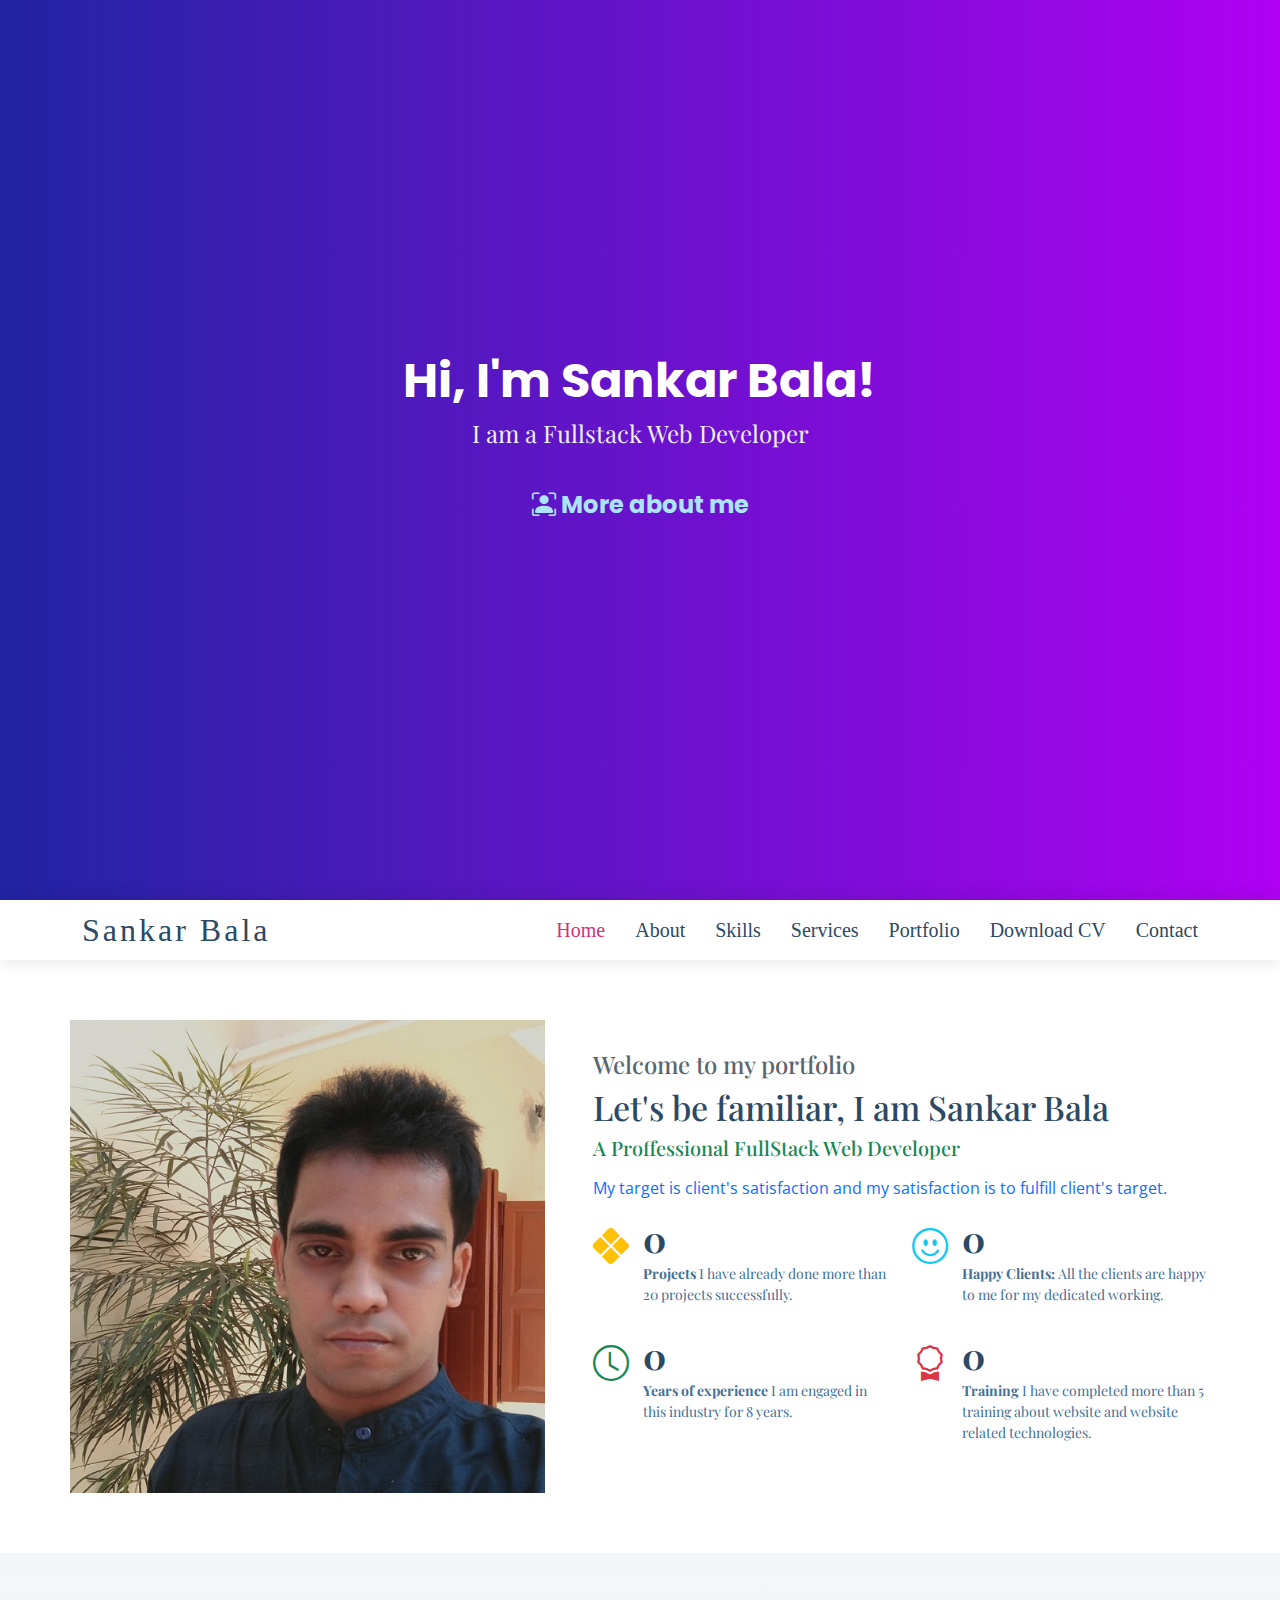
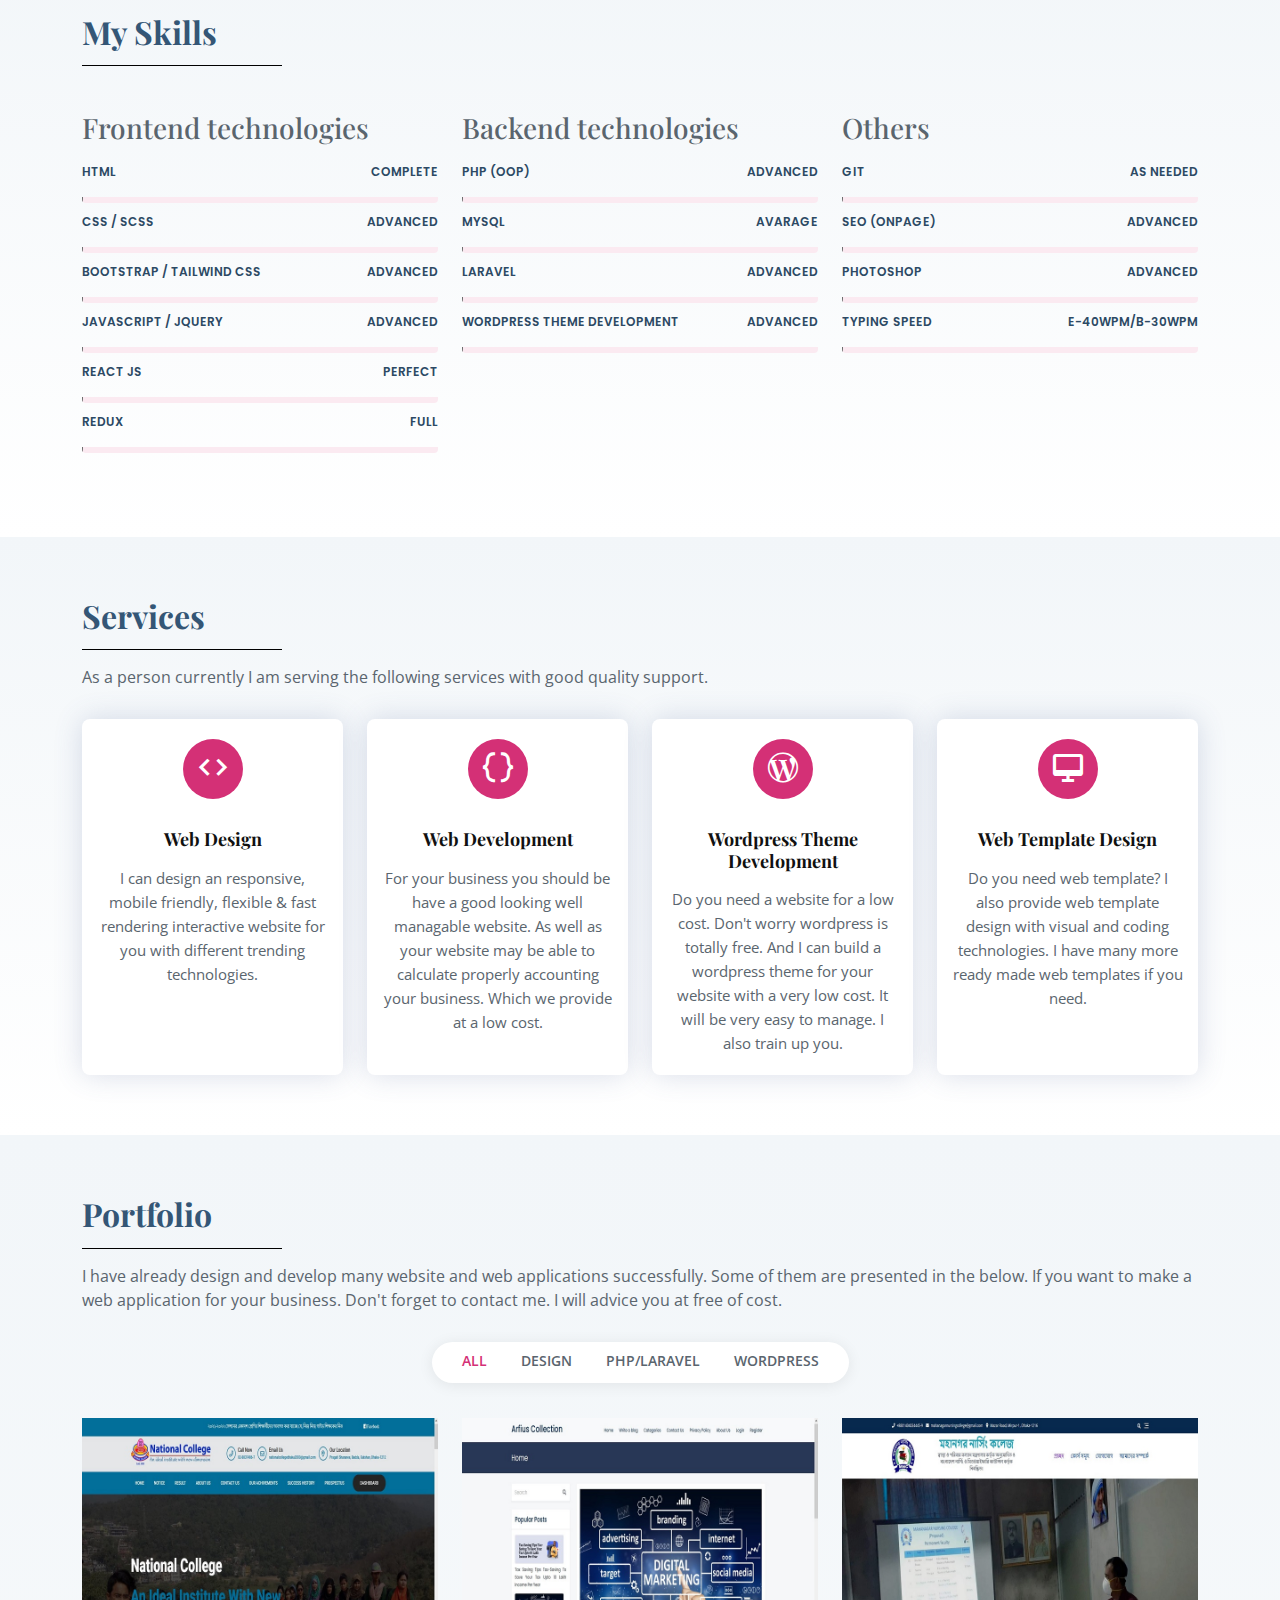
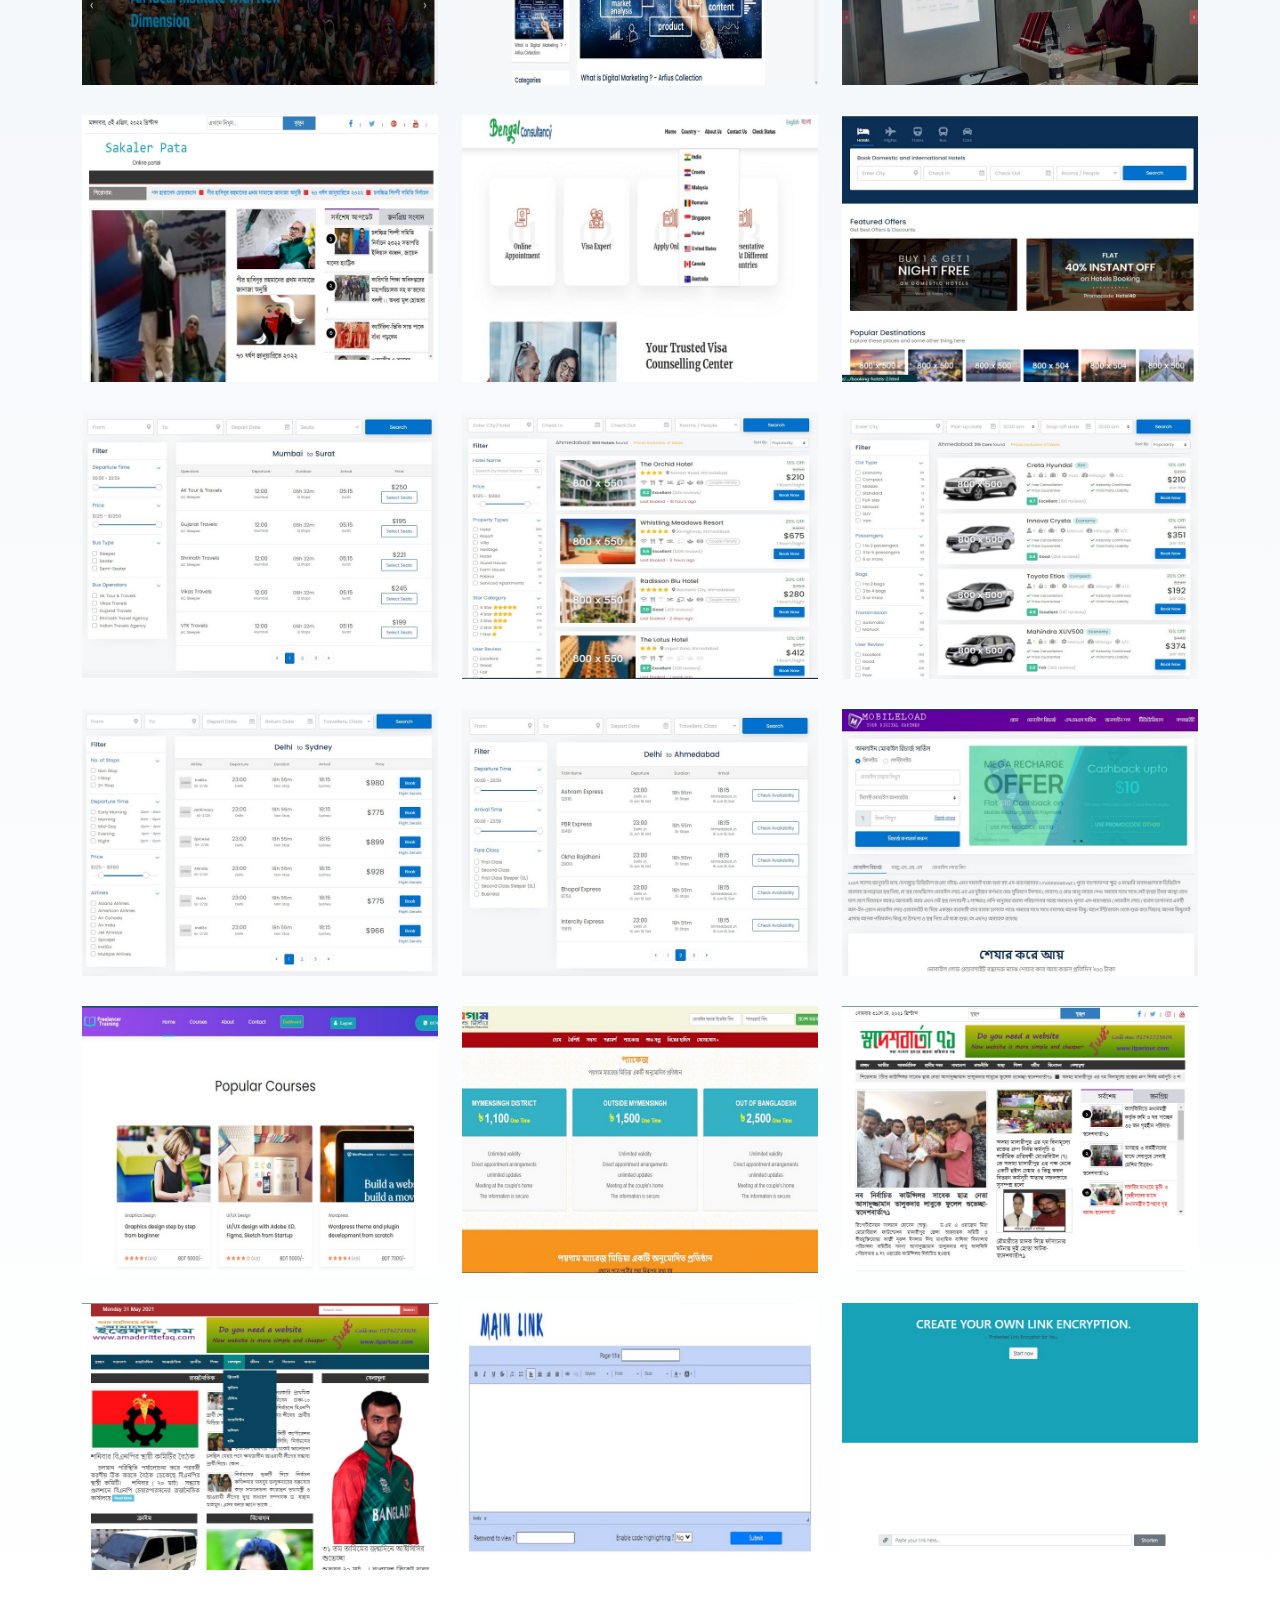
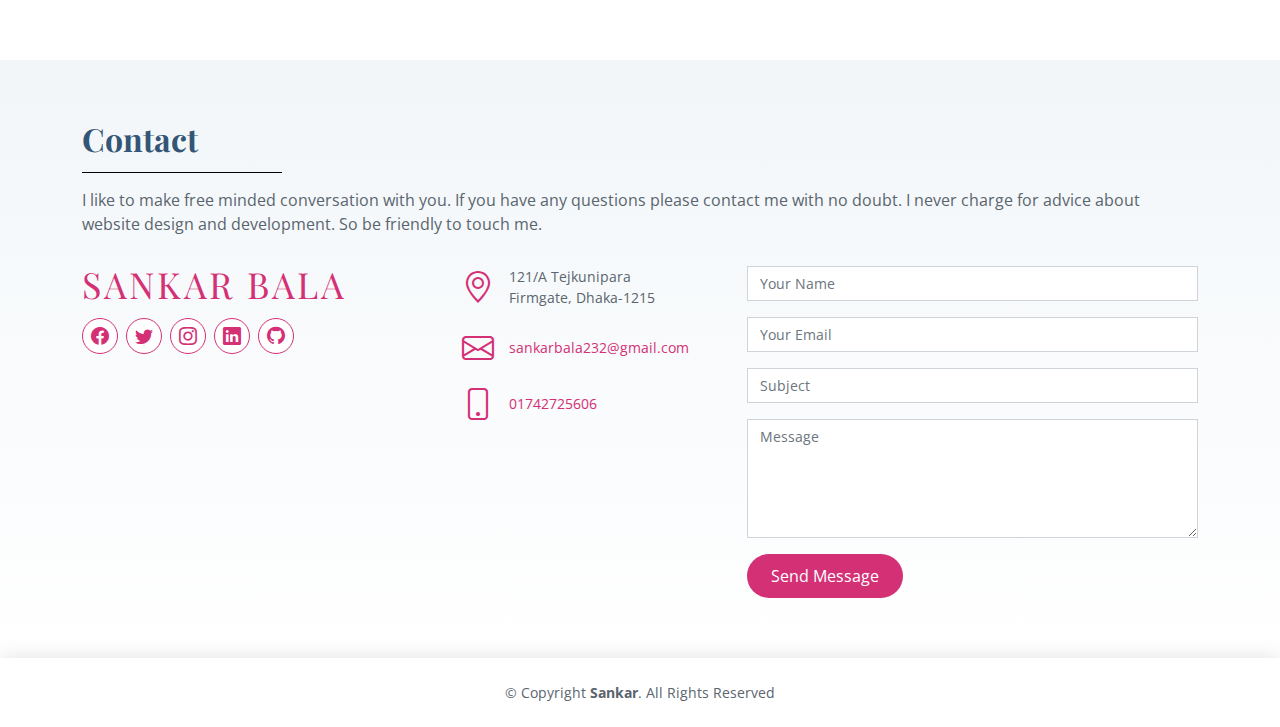
==== index.html @ de65842e "Update index.html" ====
<!DOCTYPE html>
<html lang="en">

<head>
  <meta charset="utf-8" />
  <meta content="width=device-width, initial-scale=1.0" name="viewport" />
  <!-- <base href="https://sankarbala.github.io/" /> -->

  <!-- Open Graph -->
<meta property="og:url"          content="https://sankarbala.github.io/" />
<meta property="og:type"         content="Website" />
<meta property="og:title"        content="Welcome to my portfolio" />
<meta property="og:description"  content="A full stack Freelancer Web and App Developer" />
<meta property="og:image"        content="/assets/img/me.jpg" />

  <title>Welcome to my portfolio</title>
  <meta name="description" content="Sankar Bala portfolio website">
  <meta name="keywords" content="web design, web development, website, website development,
    website design, web app, web app development, responsive, mobile app, 
    mobile app development, bootstrap, tailwind, tailwindcss, javascript, html, css, scss,
    sass, jquery, react, redux, redux thunk, php, mysql, laravel, api, api, development, 
    api intigrations, ecommerce, ecommerce development, wordpress, wordpress development, 
    wordpress theme development, cpanel, hosting, domain, git, github, gitlab, bitbucket," />

  <!-- Favicons -->
  <link href="assets/img/react.webp" rel="icon" />
  <link href="assets/img/react.webp" rel="apple-touch-icon" />

  <!-- Google Fonts -->
  <link
    href="https://fonts.googleapis.com/css?family=Open+Sans:300,300i,400,400i,600,600i,700,700i|Poppins:300,300i,400,400i,500,500i,600,600i,700,700i|Playfair+Display:400,400i,500,500i,600,600i,700,700i&subset=cyrillic"
    rel="stylesheet" />

  <!-- Vendor CSS Files -->
  <link href="/assets/vendor/bootstrap/css/bootstrap.min.css" rel="stylesheet" />
  <link href="/assets/vendor/bootstrap-icons/bootstrap-icons.css" rel="stylesheet" />
  <link href="/assets/vendor/boxicons/css/boxicons.min.css" rel="stylesheet" />
  <link href="/assets/vendor/glightbox/css/glightbox.min.css" rel="stylesheet" />
  <link href="/assets/vendor/swiper/swiper-bundle.min.css" rel="stylesheet" />

  <!-- Template Main CSS File -->
  <link href="/assets/css/style.css" rel="stylesheet" />

  <!-- Global site tag (gtag.js) - Google Analytics -->
  <script async src="https://www.googletagmanager.com/gtag/js?id=G-MDB1QW9ZZF"></script>
  <script>
    window.dataLayer = window.dataLayer || [];
    function gtag() { dataLayer.push(arguments); }
    gtag('js', new Date());

    gtag('config', 'G-MDB1QW9ZZF');
  </script>
  <script data-ad-client="ca-pub-2436019565644218" async
    src="https://pagead2.googlesyndication.com/pagead/js/adsbygoogle.js"></script>
</head>

<body>

  <!-- Load Facebook SDK for JavaScript -->
  <div id="fb-root"></div>
  <script>
    window.fbAsyncInit = function () {
      FB.init({
        xfbml: true,
        version: 'v10.0'
      });
    };

    (function (d, s, id) {
      var js, fjs = d.getElementsByTagName(s)[0];
      if (d.getElementById(id)) return;
      js = d.createElement(s); js.id = id;
      js.src = 'https://connect.facebook.net/en_US/sdk/xfbml.customerchat.js';
      fjs.parentNode.insertBefore(js, fjs);
    }(document, 'script', 'facebook-jssdk'));</script>

  <!-- Your Chat Plugin code -->
  <div class="fb-customerchat" attribution="setup_tool" page_id="116353183602171">
  </div>


  <!-- ======= Hero Section ======= -->
  <section id="hero" class="d-flex flex-column align-items-center justify-content-center">
    <h1>Hi, I'm Sankar Bala!</h1>
    <h2>I am a Fullstack Web Developer</h2>
    <a href="#about" class="btn-get-started scrollto">
      <i class="bi bi-person-bounding-box"></i> More about me
    </a>
  </section><!-- End Hero -->

  <!-- ======= Header ======= -->
  <header id="header" class="d-flex align-items-center">
    <div class="container d-flex align-items-center justify-content-between">

      <div class="logo">
        <h1><a href="/">Sankar Bala</a></h1>
        <!-- Uncomment below if you prefer to use an image logo -->
        <!-- <a href="index.html"><img src="assets/img/logo.png" alt="" class="img-fluid"></a>-->
      </div>

      <nav id="navbar" class="navbar">
        <ul>
          <li><a class="nav-link scrollto active" href="#hero">Home</a></li>
          <li><a class="nav-link scrollto" href="#about">About</a></li>
          <li><a class="nav-link scrollto" href="#skills">Skills</a></li>
          <li><a class="nav-link scrollto" href="#services">Services</a></li>
          <li><a class="nav-link scrollto" href="#portfolio">Portfolio</a></li>
          <li><a target="cv" class="nav-link" href="/sankar-bala.pdf" download="portfolio@sankar_bala">Download CV</a>
          </li>
          <li><a class="nav-link scrollto" href="#contact">Contact</a></li>
        </ul>
        <i class="bi bi-list mobile-nav-toggle"></i>
      </nav><!-- .navbar -->

    </div>
  </header><!-- End Header -->

  <main id="main">

    <!-- ======= About Section ======= -->
    <section id="about" class="about px-3">
      <div class="container">
        <div class="row no-gutters">
          <div class="image col-xl-5 d-flex align-items-stretch justify-content-center justify-content-lg-start"></div>
          <div class="col-xl-7 ps-0 ps-lg-5 pe-lg-1 d-flex align-items-stretch">
            <div class="content d-flex flex-column justify-content-center">
              <h4>Welcome to my portfolio</h4>
              <h3>Let's be familiar, I am Sankar Bala</h3>
              <h5 class="text-success">A Proffessional FullStack Web Developer</h5>
              <p class="my-2 text-primary">
                My target is client's satisfaction and my satisfaction is to fulfill client's target.
              </p>
              <div class="row">

                <div class="col-md-6 d-md-flex align-items-md-stretch">
                  <div class="count-box">
                    <i class="bi bi-x-diamond-fill text-warning"></i>
                    <span data-purecounter-start="0" data-purecounter-end="60" data-purecounter-duration="1"
                      class="purecounter"></span>
                    <p><strong>Projects</strong> I have already done more than 20 projects successfully.</p>
                  </div>
                </div>

                <div class="col-md-6 d-md-flex align-items-md-stretch">
                  <div class="count-box text-info">
                    <i class="bi bi-emoji-smile text-info"></i>
                    <span data-purecounter-start="0" data-purecounter-end="50" data-purecounter-duration="1"
                      class="purecounter"></span>
                    <p><strong>Happy Clients: </strong>
                      All the clients are happy to me for my dedicated working.
                    </p>
                  </div>
                </div>


                <div class="col-md-6 d-md-flex align-items-md-stretch">
                  <div class="count-box">
                    <i class="bi bi-clock text-success"></i>
                    <span data-purecounter-start="0" data-purecounter-end="8" data-purecounter-duration="1"
                      class="purecounter"></span>
                    <p><strong>Years of experience</strong>
                      I am engaged in this industry for 8 years.</p>
                  </div>
                </div>

                <div class="col-md-6 d-md-flex align-items-md-stretch">
                  <div class="count-box">
                    <i class="bi bi-award text-danger"></i>
                    <span data-purecounter-start="0" data-purecounter-end="5" data-purecounter-duration="1"
                      class="purecounter"></span>
                    <p><strong>Training</strong> I have completed more than 5 training about website and website related
                      technologies.</p>
                  </div>
                </div>
              </div>
            </div><!-- End .content-->
          </div>
        </div>

      </div>
    </section><!-- End About Section -->

    <!-- ======= Skills Section ======= -->
    <section id="skills" class="skills section-bg">
      <div class="container">

        <div class="section-title">
          <h2>My Skills</h2>
          <p></p>
        </div>

        <div class="row skills-content">

          <div class="col-lg-4 mb-4">
            <h3>Frontend technologies</h3>
            <div class="progress">
              <span class="skill">HTML <i class="val">Complete</i></span>
              <div class="progress-bar-wrap">
                <div class="progress-bar" role="progressbar" aria-valuenow="100" aria-valuemin="0" aria-valuemax="100">
                </div>
              </div>
            </div>

            <div class="progress">
              <span class="skill">CSS / SCSS<i class="val">Advanced</i></span>
              <div class="progress-bar-wrap">
                <div class="progress-bar " role="progressbar" aria-valuenow="80" aria-valuemin="0" aria-valuemax="100">
                </div>
              </div>
            </div>

            <!-- <div class="progress">
              <span class="skill">SCSS <i class="val">Advanced</i></span>
              <div class="progress-bar-wrap">
                <div class="progress-bar" role="progressbar" aria-valuenow="95" aria-valuemin="0" aria-valuemax="100">
                </div>
              </div>
            </div> -->

            <div class="progress">
              <span class="skill">Bootstrap / Tailwind CSS<i class="val">Advanced</i></span>
              <div class="progress-bar-wrap">
                <div class="progress-bar " role="progressbar" aria-valuenow="90" aria-valuemin="0" aria-valuemax="100">
                </div>
              </div>
            </div>

            <div class="progress">
              <span class="skill">JavaScript / JQuery<i class="val">Advanced</i></span>
              <div class="progress-bar-wrap">
                <div class="progress-bar" role="progressbar" aria-valuenow="90" aria-valuemin="0" aria-valuemax="100">
                </div>
              </div>
            </div>

            <div class="progress">
              <span class="skill">React JS <i class="val">Perfect</i></span>
              <div class="progress-bar-wrap">
                <div class="progress-bar" role="progressbar" aria-valuenow="90" aria-valuemin="0" aria-valuemax="100">
                </div>
              </div>
            </div>

            <div class="progress">
              <span class="skill">Redux <i class="val">Full</i></span>
              <div class="progress-bar-wrap">
                <div class="progress-bar" role="progressbar" aria-valuenow="100" aria-valuemin="0" aria-valuemax="100">
                </div>
              </div>
            </div>
          </div>

          <div class="col-lg-4 mb-4">

            <h3>Backend technologies</h3>

            <div class="progress">
              <span class="skill">PHP (OOP)<i class="val">Advanced</i></span>
              <div class="progress-bar-wrap">
                <div class="progress-bar" role="progressbar" aria-valuenow="80" aria-valuemin="0" aria-valuemax="100">
                </div>
              </div>
            </div>
            <div class="progress">
              <span class="skill">MySQL <i class="val">Avarage</i></span>
              <div class="progress-bar-wrap">
                <div class="progress-bar" role="progressbar" aria-valuenow="80" aria-valuemin="0" aria-valuemax="100">
                </div>
              </div>
            </div>
            <div class="progress">
              <span class="skill">Laravel <i class="val">Advanced</i></span>
              <div class="progress-bar-wrap">
                <div class="progress-bar" role="progressbar" aria-valuenow="90" aria-valuemin="0" aria-valuemax="100">
                </div>
              </div>
            </div>

            <div class="progress">
              <span class="skill">WordPress Theme Development <i class="val">Advanced</i></span>
              <div class="progress-bar-wrap">
                <div class="progress-bar" role="progressbar" aria-valuenow="90" aria-valuemin="0" aria-valuemax="100">
                </div>
              </div>
            </div>


          </div>

          <div class="col-lg-4 mb-4">
            <h3>Others</h3>

            <div class="progress">
              <span class="skill">Git<i class="val">As needed</i></span>
              <div class="progress-bar-wrap">
                <div class="progress-bar" role="progressbar" aria-valuenow="80" aria-valuemin="0" aria-valuemax="100">
                </div>
              </div>
            </div>

            <div class="progress">
              <span class="skill">SEO (Onpage) <i class="val">Advanced</i></span>
              <div class="progress-bar-wrap">
                <div class="progress-bar" role="progressbar" aria-valuenow="80" aria-valuemin="0" aria-valuemax="100">
                </div>
              </div>
            </div>


            <!-- <div class="progress">
              <span class="skill">Digital Marketing <i class="val">Avarage</i></span>
              <div class="progress-bar-wrap">
                <div class="progress-bar" role="progressbar" aria-valuenow="65" aria-valuemin="0" aria-valuemax="100">
                </div>
              </div>
            </div> -->


            <div class="progress">
              <span class="skill">Photoshop <i class="val">Advanced</i></span>
              <div class="progress-bar-wrap">
                <div class="progress-bar" role="progressbar" aria-valuenow="80" aria-valuemin="0" aria-valuemax="100">
                </div>
              </div>
            </div>

            <!-- <div class="progress">
              <span class="skill">Adobe XD <i class="val">Avarage</i></span>
              <div class="progress-bar-wrap">
                <div class="progress-bar" role="progressbar" aria-valuenow="70" aria-valuemin="0" aria-valuemax="100">
                </div>
              </div>
            </div> -->

            <!-- <div class="progress">
              <span class="skill">MS Office <i class="val">Avarage</i></span>
              <div class="progress-bar-wrap">
                <div class="progress-bar" role="progressbar" aria-valuenow="70" aria-valuemin="0" aria-valuemax="100">
                </div>
              </div>
            </div> -->

            <div class="progress">
              <span class="skill">Typing Speed <i class="val">E-40WPM/B-30WPM</i></span>
              <div class="progress-bar-wrap">
                <div class="progress-bar" role="progressbar" aria-valuenow="50" aria-valuemin="0" aria-valuemax="100">
                </div>
              </div>
            </div>

          </div>

        </div>

      </div>
    </section>
    <!-- End Skills Section -->

    <!-- ======= Resume Section ======= -->
    <!-- <section id="resume" class="resume section-bg">
      <div class="container">

        <div class="section-title">
          <h2>Resume</h2>
          <h3 class="text-dark">
            I am currently looking for a full time position in an environment that offers a greater challenge, increased
            benefits for my family and the opportunity to help the company advance efficiently and productively
            hard work toward the achievements, result oriented as well as problem shooter than a problem watcher,
            finally dedicated to the team.
        
          </h3>
        </div>

        <div class="row">
          <div class="col-lg-6">
            <h3 class="resume-title">Sumary</h3>
            <div class="resume-item pb-0">
              <h4>Alice Barkley</h4>
              <p><em>Innovative and deadline-driven Graphic Designer with 3+ years of experience designing and
                  developing user-centered digital/print marketing material from initial concept to final, polished
                  deliverable.</em></p>
              <p>
              <ul>
                <li>Portland par 127,Orlando, FL</li>
                <li>(123) 456-7891</li>
                <li>alice.barkley@example.com</li>
              </ul>
              </p>
            </div>

            <h3 class="resume-title">Education</h3>
            <div class="resume-item">
              <h4>Master of Fine Arts &amp; Graphic Design</h4>
              <h5>2015 - 2016</h5>
              <p><em>Rochester Institute of Technology, Rochester, NY</em></p>
              <p>Qui deserunt veniam. Et sed aliquam labore tempore sed quisquam iusto autem sit. Ea vero voluptatum qui
                ut dignissimos deleniti nerada porti sand markend</p>
            </div>
            <div class="resume-item">
              <h4>Bachelor of Fine Arts &amp; Graphic Design</h4>
              <h5>2010 - 2014</h5>
              <p><em>Rochester Institute of Technology, Rochester, NY</em></p>
              <p>Quia nobis sequi est occaecati aut. Repudiandae et iusto quae reiciendis et quis Eius vel ratione eius
                unde vitae rerum voluptates asperiores voluptatem Earum molestiae consequatur neque etlon sader mart
                dila</p>
            </div>
          </div>
          <div class="col-lg-6">
            <h3 class="resume-title">Professional Experience</h3>
            <div class="resume-item">
              <h4>Senior graphic design specialist</h4>
              <h5>2019 - Present</h5>
              <p><em>Experion, New York, NY </em></p>
              <p>
              <ul>
                <li>Lead in the design, development, and implementation of the graphic, layout, and production
                  communication materials</li>
                <li>Delegate tasks to the 7 members of the design team and provide counsel on all aspects of the
                  project. </li>
                <li>Supervise the assessment of all graphic materials in order to ensure quality and accuracy of the
                  design</li>
                <li>Oversee the efficient use of production project budgets ranging from $2,000 - $25,000</li>
              </ul>
              </p>
            </div>
            <div class="resume-item">
              <h4>Graphic design specialist</h4>
              <h5>2017 - 2018</h5>
              <p><em>Stepping Stone Advertising, New York, NY</em></p>
              <p>
              <ul>
                <li>Developed numerous marketing programs (logos, brochures,infographics, presentations, and
                  advertisements).</li>
                <li>Managed up to 5 projects or tasks at a given time while under pressure</li>
                <li>Recommended and consulted with clients on the most appropriate graphic design</li>
                <li>Created 4+ design presentations and proposals a month for clients and account managers</li>
              </ul>
              </p>
            </div>
          </div>
        </div>

      </div>
    </section> -->
    <!-- End Resume Section -->

    <!-- ======= Services Section ======= -->
    <section id="services" class="services section-bg">
      <div class="container">

        <div class="section-title">
          <h2>Services</h2>
          <p>As a person currently I am serving the following services with good quality support. </p>
        </div>

        <div class="row">
          <div class="col-md-6 col-lg-3 d-flex align-items-stretch mb-5 mb-lg-0">
            <div class="icon-box">
              <div class="icon"><i class="bx bx-code"></i></div>
              <h4 class="title"><a href="">Web Design</a></h4>
              <p class="description">
                I can design an responsive, mobile friendly, flexible & fast rendering interactive website for you with
                different trending technologies.
              </p>
            </div>
          </div>

          <div class="col-md-6 col-lg-3 d-flex align-items-stretch mb-5 mb-lg-0">
            <div class="icon-box">
              <div class="icon"><i class="bx bx-code-curly"></i></div>
              <h4 class="title"><a href="">Web Development</a></h4>
              <p class="description">
                For your business you should be have a good looking well managable website. As well as your website may
                be
                able to calculate properly accounting your business. Which we provide at a low cost.
              </p>
            </div>
          </div>

          <div class="col-md-6 col-lg-3 d-flex align-items-stretch mb-5 mb-lg-0">
            <div class="icon-box">
              <div class="icon"><i class="bx bxl-wordpress"></i></div>
              <h4 class="title"><a href="">Wordpress Theme Development</a></h4>
              <p class="description">
                Do you need a website for a low cost. Don't worry wordpress is totally free.
                And I can build a wordpress theme for your website with a very low cost.
                It will be very easy to manage. I also train up you.
              </p>
            </div>
          </div>

          <div class="col-md-6 col-lg-3 d-flex align-items-stretch mb-5 mb-lg-0">
            <div class="icon-box">
              <div class="icon"><i class="bx bx-desktop"></i></div>
              <h4 class="title"><a href="">Web Template Design</a></h4>
              <p class="description">
                Do you need web template? I also provide web template design with visual and coding technologies.
                I have many more ready made web templates if you need.
              </p>
            </div>
          </div>

        </div>

      </div>
    </section><!-- End Services Section -->

    <!-- ======= Portfolio Section ======= -->
    <section id="portfolio" class="portfolio section-bg">
      <div class="container">

        <div class="section-title">
          <h2>Portfolio</h2>
          <p>
            I have already design and develop many website and web applications successfully. Some of them are presented
            in the below.
            If you want to make a web application for your business. Don't forget to contact me. I will advice you at
            free of cost.
          </p>
        </div>

        <div class="row">
          <div class="col-lg-12 d-flex justify-content-center">
            <ul id="portfolio-flters">
              <li data-filter="*" class="filter-active">All</li>
              <li data-filter=".filter-design">Design</li>
              <li data-filter=".filter-development">PHP/Laravel</li>
              <li data-filter=".filter-wordpress">Wordpress</li>
            </ul>
          </div>
        </div>

        <div class="row portfolio-container">

          <div class="col-lg-4 col-md-6 portfolio-item filter-development">
            <div class="portfolio-wrap">
              <img src="assets/img/portfolio/nc.jpg" class="img-fluid" alt="">
              <div class="portfolio-info">
                <h4>National College</h4>
                <p>Educational Institute</p>
              </div>
              <div class="portfolio-links">
                <a href="assets/img/portfolio/nc.jpg" data-gallery="portfolioGallery" class="portfolio-lightbox"
                  title="nationalcollege"><i class="bx bx-plus"></i></a>
                <a target="_blank" href="https://nationalcollege.edu.bd/" title="More Details"><i
                    class="bx bx-link"></i></a>
              </div>
            </div>
          </div>

          <div class="col-lg-4 col-md-6 portfolio-item filter-development">
            <div class="portfolio-wrap">
              <img src="assets/img/portfolio/arc.jpg" class="img-fluid" alt="">
              <div class="portfolio-info">
                <h4>Arfius Collection</h4>
                <p>Bloging Website</p>
              </div>
              <div class="portfolio-links">
                <a href="assets/img/portfolio/arc.jpg" data-gallery="portfolioGallery" class="portfolio-lightbox"
                  title="arfiuscollection"><i class="bx bx-plus"></i></a>
                <a target="_blank" href="https://www.arfiuscollection.com/" title="More Details"><i
                    class="bx bx-link"></i></a>
              </div>
            </div>
          </div>

          <div class="col-lg-4 col-md-6 portfolio-item filter-wordpress">
            <div class="portfolio-wrap">
              <img src="assets/img/portfolio/mnc.jpg" class="img-fluid" alt="">
              <div class="portfolio-info">
                <h4>Mahanagar Nursing College</h4>
                <p>Educational and Deplometic Institute</p>
              </div>
              <div class="portfolio-links">
                <a href="assets/img/portfolio/mnc.jpg" data-gallery="portfolioGallery" class="portfolio-lightbox"
                  title="mncedu"><i class="bx bx-plus"></i></a>
                <a target="_blank" href="https://www.mncedu.com/" title="More Details"><i class="bx bx-link"></i></a>
              </div>
            </div>
          </div>

          <div class="col-lg-4 col-md-6 portfolio-item filter-wordpress">
            <div class="portfolio-wrap">
              <img src="assets/img/portfolio/sakalerpata.jpg" class="img-fluid" alt="">
              <div class="portfolio-info">
                <h4>Sakaler Pata</h4>
                <p>Newspaper Website</p>
              </div>
              <div class="portfolio-links">
                <a href="assets/img/portfolio/sakalerpata.jpg" data-gallery="portfolioGallery"
                  class="portfolio-lightbox" title="sakalerpata"><i class="bx bx-plus"></i></a>
                <a target="_blank" href="https://www.sakalerpata.com/" title="More Details"><i
                    class="bx bx-link"></i></a>
              </div>
            </div>
          </div>

          <div class="col-lg-4 col-md-6 portfolio-item filter-development">
            <div class="portfolio-wrap">
              <img src="assets/img/portfolio/bengalcons.jpg" class="img-fluid" alt="">
              <div class="portfolio-info">
                <h4>Bengal Consultancy</h4>
                <p>Tour and travel consultant</p>
              </div>
              <div class="portfolio-links">
                <a href="assets/img/portfolio/bengalcons.jpg" data-gallery="portfolioGallery" class="portfolio-lightbox"
                  title="bengalconsultancy"><i class="bx bx-plus"></i></a>
                <a target="_blank" href="https://www.bengalconsultancy.com/" title="More Details"><i
                    class="bx bx-link"></i></a>
              </div>
            </div>
          </div>

          <div class="col-lg-4 col-md-6 portfolio-item filter-design">
            <div class="portfolio-wrap">
              <img src="assets/img/portfolio/booking.jpg" class="img-fluid" alt="">
              <div class="portfolio-info">
                <h4>Booking</h4>
                <p>Ticket service provider</p>
              </div>
              <div class="portfolio-links">
                <a href="assets/img/portfolio/booking.jpg" data-gallery="portfolioGallery" class="portfolio-lightbox"
                  title="Booking"><i class="bx bx-plus"></i></a>
                <a href="#" title="More Details"><i class="bx bx-link"></i></a>
              </div>
            </div>
          </div>

          <div class="col-lg-4 col-md-6 portfolio-item filter-design">
            <div class="portfolio-wrap">
              <img src="assets/img/portfolio/bus_booking.jpg" class="img-fluid" alt="">
              <div class="portfolio-info">
                <h4>Booking</h4>
                <p>Bus Booking</p>
              </div>
              <div class="portfolio-links">
                <a href="assets/img/portfolio/bus_booking.jpg" data-gallery="portfolioGallery"
                  class="portfolio-lightbox" title="Bus booking"><i class="bx bx-plus"></i></a>
                <a href="#" title="More Details"><i class="bx bx-link"></i></a>
              </div>
            </div>
          </div>
          <div class="col-lg-4 col-md-6 portfolio-item filter-design">
            <div class="portfolio-wrap">
              <img src="assets/img/portfolio/hotel_booking.jpg" class="img-fluid" alt="">
              <div class="portfolio-info">
                <h4>Booking</h4>
                <p>Hotel Booking</p>
              </div>
              <div class="portfolio-links">
                <a href="assets/img/portfolio/hotel_booking.jpg" data-gallery="portfolioGallery"
                  class="portfolio-lightbox" title="Hotel booking"><i class="bx bx-plus"></i></a>
                <a href="#" title="More Details"><i class="bx bx-link"></i></a>
              </div>
            </div>
          </div>

          <div class="col-lg-4 col-md-6 portfolio-item filter-design">
            <div class="portfolio-wrap">
              <img src="assets/img/portfolio/car_booking.jpg" class="img-fluid" alt="">
              <div class="portfolio-info">
                <h4>Booking</h4>
                <p>Car Booking</p>
              </div>
              <div class="portfolio-links">
                <a href="assets/img/portfolio/car_booking.jpg" data-gallery="portfolioGallery"
                  class="portfolio-lightbox" title="Car booking"><i class="bx bx-plus"></i></a>
                <a href="#" title="More Details"><i class="bx bx-link"></i></a>
              </div>
            </div>
          </div>

          <div class="col-lg-4 col-md-6 portfolio-item filter-design">
            <div class="portfolio-wrap">
              <img src="assets/img/portfolio/flight_booking.jpg" class="img-fluid" alt="">
              <div class="portfolio-info">
                <h4>Booking</h4>
                <p>Flight Booking</p>
              </div>
              <div class="portfolio-links">
                <a href="assets/img/portfolio/flight_booking.jpg" data-gallery="portfolioGallery"
                  class="portfolio-lightbox" title="Flight booking"><i class="bx bx-plus"></i></a>
                <a href="#" title="More Details"><i class="bx bx-link"></i></a>
              </div>
            </div>
          </div>
          <div class="col-lg-4 col-md-6 portfolio-item filter-design">
            <div class="portfolio-wrap">
              <img src="assets/img/portfolio/train_booking.jpg" class="img-fluid" alt="">
              <div class="portfolio-info">
                <h4>Booking</h4>
                <p>Training Booking</p>
              </div>
              <div class="portfolio-links">
                <a href="assets/img/portfolio/train_booking.jpg" data-gallery="portfolioGallery"
                  class="portfolio-lightbox" title="Train booking"><i class="bx bx-plus"></i></a>
                <a href="#" title="More Details"><i class="bx bx-link"></i></a>
              </div>
            </div>
          </div>

          <div class="col-lg-4 col-md-6 portfolio-item filter-development">
            <div class="portfolio-wrap">
              <img src="assets/img/portfolio/mobileload.jpg" class="img-fluid" alt="">
              <div class="portfolio-info">
                <h4>Web Development</h4>
                <p>mobileload.xyz</p>
              </div>
              <div class="portfolio-links">
                <a href="assets/img/portfolio/mobileload.jpg" data-gallery="portfolioGallery" class="portfolio-lightbox"
                  title="Mobile load"><i class="bx bx-plus"></i></a>
                <a target="portfolio" href="https://mobileload.xyz" title="More Details"><i class="bx bx-link"></i></a>
              </div>
            </div>
          </div>

          <div class="col-lg-4 col-md-6 portfolio-item filter-development">
            <div class="portfolio-wrap">
              <img src="assets/img/portfolio/ftraing.jpg" class="img-fluid" alt="">
              <div class="portfolio-info">
                <h4>Web Development</h4>
                <p>freelancertraining.xyz</p>
              </div>
              <div class="portfolio-links">
                <a href="assets/img/portfolio/ftraing.jpg" data-gallery="portfolioGallery" class="portfolio-lightbox"
                  title="Freelancer training"><i class="bx bx-plus"></i></a>
                <a target="portfolio" href="https://freelancertraining.xyz" title="More Details"><i
                    class="bx bx-link"></i></a>
              </div>
            </div>
          </div>
          <div class="col-lg-4 col-md-6 portfolio-item filter-development">
            <div class="portfolio-wrap">
              <img src="assets/img/portfolio/poygambd.jpg" class="img-fluid" alt="">
              <div class="portfolio-info">
                <h4>Web Development</h4>
                <p>poygambd.com</p>
              </div>
              <div class="portfolio-links">
                <a href="assets/img/portfolio/poygambd.jpg" data-gallery="portfolioGallery" class="portfolio-lightbox"
                  title="poygambd"><i class="bx bx-plus"></i></a>
                <a target="portfolio" href="https://poygambd.com" title="More Details"><i class="bx bx-link"></i></a>
              </div>
            </div>
          </div>


          <div class="col-lg-4 col-md-6 portfolio-item filter-wordpress">
            <div class="portfolio-wrap">
              <img src="assets/img/portfolio/sodeshbarta71.jpg" class="img-fluid" alt="">
              <div class="portfolio-info">
                <h4>WordPress Website</h4>
                <p>sodeshbarta71.com</p>
              </div>
              <div class="portfolio-links">
                <a href="assets/img/portfolio/sodeshbarta71.jpg" data-gallery="portfolioGallery"
                  class="portfolio-lightbox" title="sodeshbarta71"><i class="bx bx-plus"></i></a>
                <a target="portfolio" href="https://sodeshbarta71.com/" title="More Details"><i
                    class="bx bx-link"></i></a>
              </div>
            </div>
          </div>

          <div class="col-lg-4 col-md-6 portfolio-item filter-wordpress">
            <div class="portfolio-wrap">
              <img src="assets/img/portfolio/amaderittefaq.jpg" class="img-fluid" alt="">
              <div class="portfolio-info">
                <h4>WordPress Website</h4>
                <p>amaderittefaq.com</p>
              </div>
              <div class="portfolio-links">
                <a href="assets/img/portfolio/amaderittefaq.jpg" data-gallery="portfolioGallery"
                  class="portfolio-lightbox" title="amaderittefaq"><i class="bx bx-plus"></i></a>
                <a target="portfolio" href="https://amaderittefaq.com/" title="More Details"><i
                    class="bx bx-link"></i></a>
              </div>
            </div>
          </div>
          <div class="col-lg-4 col-md-6 portfolio-item filter-wordpress">
            <div class="portfolio-wrap">
              <img src="assets/img/portfolio/mainlink.jpg" class="img-fluid" alt="">
              <div class="portfolio-info">
                <h4>WordPress Website</h4>
                <p>mainlink.gamingwithtr.com</p>
              </div>
              <div class="portfolio-links">
                <a href="assets/img/portfolio/mainlink.jpg" data-gallery="portfolioGallery" class="portfolio-lightbox"
                  title="mainlink"><i class="bx bx-plus"></i></a>
                <a target="portfolio" href="https://mainlink.gamingwithtr.com/" title="More Details"><i
                    class="bx bx-link"></i></a>
              </div>
            </div>
          </div>
          <div class="col-lg-4 col-md-6 portfolio-item filter-wordpress">
            <div class="portfolio-wrap">
              <img src="assets/img/portfolio/easylink.jpg" class="img-fluid" alt="">
              <div class="portfolio-info">
                <h4>WordPress Website</h4>
                <p>easylink.gamingwithtr.com</p>
              </div>
              <div class="portfolio-links">
                <a href="assets/img/portfolio/easylink.jpg" data-gallery="portfolioGallery" class="portfolio-lightbox"
                  title="easylink"><i class="bx bx-plus"></i></a>
                <a target="portfolio" href="https://easylink.gamingwithtr.com/" title="More Details"><i
                    class="bx bx-link"></i></a>
              </div>
            </div>
          </div>





        </div>

      </div>
    </section><!-- End Portfolio Section -->



    <!-- ======= Contact Section ======= -->
    <section id="contact" class="contact section-bg">
      <div class="container">

        <div class="section-title">
          <h2>Contact</h2>
          <p>
            I like to make free minded conversation with you. If you have any questions please contact me with no doubt.
            I never charge for advice about website design and development. So be friendly to touch me.
          </p>
        </div>

        <div class="row">

          <div class="col-lg-4 col-md-4">
            <div class="contact-about">
              <h3>Sankar Bala</h3>


              <p></p>
              <div class="social-links">
                <a target="_blank" href="https://web.facebook.com/iamsankarbala/" class="facebook"><i
                    class="bi bi-facebook"></i></a>
                <a target="_blank" href="https://www.twitter.com/sankar__bala/" class="twitter"><i
                    class="bi bi-twitter"></i></a>
                <a target="_blank" href="https://www.instagram.com/sankar__bala/" class="instagram"><i
                    class="bi bi-instagram"></i></a>
                <a target="_blank" href="https://www.linkedin.com/in/sankar-bala/" class="linkedin"><i
                    class="bi bi-linkedin"></i></a>
                <a target="_blank" href="https://www.github.com/sankarbala/" class="linkedin"><i
                    class="bi bi-github"></i></a>
              </div>
            </div>
          </div>

          <div class="col-lg-3 col-md-4">
            <div class="info">
              <div class="d-flex align-items-center">
                <i class="bi bi-geo-alt"></i>
                <p>121/A Tejkunipara<br>Firmgate, Dhaka-1215</p>
              </div>

              <div class="d-flex align-items-center mt-4">
                <i class="bi bi-envelope"></i>
                <a href="mailto:sankarbala323@gmail.com?subject=Query">
                  <p>sankarbala232@gmail.com</p>
                </a>
              </div>

              <div class="d-flex align-items-center my-4">
                <i class="bi bi-phone"></i>
                <a href="tell://01742725606">
                  <p>01742725606</p>
                </a>
              </div>

            </div>
          </div>

          <div class="col-lg-5 col-md-8">
            <form id="contact-form" class="php-email-form">
              <div class="form-group">
                <input type="text" name="name" class="form-control" id="name" placeholder="Your Name" required />
              </div>
              <div class="form-group mt-3">
                <input type="email" class="form-control" name="email" id="email" placeholder="Your Email" required />
              </div>
              <div class="form-group mt-3">
                <input type="text" class="form-control" name="subject" id="subject" placeholder="Subject" required />
              </div>
              <div class="form-group mt-3">
                <textarea class="form-control" name="message" rows="5" placeholder="Message" required></textarea>
              </div>
              <div class="my-3">
                <div class="loading">Loading</div>
                <div class="error-message"></div>
                <div class="sent-message">Your message has been sent. Thank you!</div>
              </div>
              <span class="text-success mt-1 mb-3 text-center d-block" id="msg"></span>
              <button id="btnSubmit" type="submit" class="btn btn-success">Send Message</button>
            </form>

          </div>

        </div>

      </div>
    </section><!-- End Contact Section -->

  </main><!-- End #main -->


  <!-- ======= Footer ======= -->
  <footer id="footer">
    <div class="container">
      <div class="copyright">
        &copy; Copyright <strong><span>Sankar</span></strong>. All Rights Reserved
      </div>
    </div>
  </footer><!-- End  Footer -->

  <a href="#" class="back-to-top d-flex align-items-center justify-content-center"><i
      class="bi bi-arrow-up-short"></i></a>

  <!-- Vendor JS Files -->
  <script src="/assets/vendor/jquery/jquery.min.js"></script>
  <script src="/assets/vendor/bootstrap/js/bootstrap.bundle.min.js"></script>
  <script src="/assets/vendor/glightbox/js/glightbox.min.js"></script>
  <script src="/assets/vendor/isotope-layout/isotope.pkgd.min.js"></script>
  <script src="/assets/vendor/purecounter/purecounter.js"></script>
  <script src="/assets/vendor/swiper/swiper-bundle.min.js"></script>
  <script src="/assets/vendor/waypoints/noframework.waypoints.js"></script>

  <!-- Template Main JS File -->
  <script src="assets/js/main.js"></script>

  <script type="text/javascript">
    $(document).ready(function () {
      $('#contact-form').on('submit', function (e) {
        e.preventDefault();
        $('#msg').html('Please wait...');
        $('#btnSubmit').attr('disabled', true);
        $.ajax({
          url: 'https://script.google.com/macros/s/AKfycbwe0oy5EosSQX512lXgcGEwxrK4Eq0mqUexTK5CdUIrno5on-2uRfUJThuQL74pvTcUGw/exec',
          type: 'post',
          data: $('#contact-form').serialize(),
          success: function (result) {
            $('#contact-form')[0].reset();
            $('#msg').html('Thank You I will reply you soon.');
            $('#btnSubmit').attr('disabled', false);
            //window.location.href='';
          }
        });
      });

    });
  </script>

</body>

</html>
---- assets/css/style.css ----
body {
  font-family: "Open Sans", sans-serif;
  color: #5a656e;
}

a {
  color: #d43076;
  text-decoration: none;
}

a:hover {
  color: #dd5a92;
  text-decoration: none;
}

h1, h2, h3, h4, h5, h6 {
  font-family: "Playfair Display", serif;
}

/*--------------------------------------------------------------
# Back to top button
--------------------------------------------------------------*/
.back-to-top {
  position: fixed;
  visibility: hidden;
  opacity: 0;
  right: 15px;
  bottom: 15px;
  z-index: 9999;
  background: #d43076;
  width: 40px;
  height: 40px;
  border-radius: 50px;
  transition: all 0.4s;
}

.back-to-top i {
  font-size: 24px;
  color: #fff;
  line-height: 0;
}

.back-to-top:hover {
  background: #db528c;
  color: #fff;
}

.back-to-top.active {
  visibility: visible;
  opacity: 1;
}

/*--------------------------------------------------------------
# Header
--------------------------------------------------------------*/
#header {
  transition: all 0.5s;
  z-index: 997;
  transition: all 0.5s;
  height: 60px;
  background: #fff;
  box-shadow: 0px 0px 20px 0px rgba(0, 0, 0, 0.12);
}

#header .logo h1 {
  font-size: 32px;
  font-family: Script MT;
  /* -webkit-text-fill-color: transparent;
  -webkit-text-stroke-width: 2px;
  -webkit-text-stroke-color: #b607da; */
  margin: 0;
  padding: 6px 0;
  line-height: 1;
  font-weight: 500;
  letter-spacing: 3px;
  /* text-transform: uppercase; */
}

#header .logo h1 a, #header .logo h1 a:hover {
  color: #2c4964;
  text-decoration: none;
}

#header .logo img {
  padding: 0;
  margin: 0;
  max-height: 40px;
}

.scrolled-offset {
  margin-top: 60px;
}

/*--------------------------------------------------------------
# Navigation Menu
--------------------------------------------------------------*/
/**
* Desktop Navigation 
*/
.navbar {
  padding: 0;
}

.navbar ul {
  margin: 0;
  padding: 0;
  display: flex;
  list-style: none;
  align-items: center;
}

.navbar li {
  position: relative;
}

.navbar a {
  font-family: Monotype Corsiva;
  display: flex;
  align-items: center;
  justify-content: space-between;
  padding: 10px 0 10px 30px;
  font-size: 20px;
  color: #2c4964;
  white-space: nowrap;
  transition: 0.3s;
}

.navbar a i {
  font-size: 12px;
  line-height: 0;
  margin-left: 5px;
}

.navbar a:hover, .navbar .active, .navbar li:hover > a {
  color: #d43076;
}

.navbar .dropdown ul {
  display: block;
  position: absolute;
  left: 14px;
  top: 100%;
  margin: 0;
  padding: 10px 0;
  z-index: 99;
  opacity: 0;
  visibility: hidden;
  background: #fff;
  box-shadow: 0px 0px 30px rgba(127, 137, 161, 0.25);
  transition: 0.3s;
  border-radius: 4px;
}

.navbar .dropdown ul li {
  min-width: 200px;
}

.navbar .dropdown ul a {
  padding: 10px 20px;
  text-transform: none;
}

.navbar .dropdown ul a i {
  font-size: 12px;
}

.navbar .dropdown ul a:hover, .navbar .dropdown ul .active:hover, .navbar .dropdown ul li:hover > a {
  color: #d43076;
}

.navbar .dropdown:hover > ul {
  opacity: 1;
  visibility: visible;
}

.navbar .dropdown .dropdown ul {
  top: 0;
  left: calc(100% - 30px);
  visibility: hidden;
}

.navbar .dropdown .dropdown:hover > ul {
  opacity: 1;
  top: 0;
  left: 100%;
  visibility: visible;
}

@media (max-width: 1366px) {
  .navbar .dropdown .dropdown ul {
    left: -90%;
  }
  .navbar .dropdown .dropdown:hover > ul {
    left: -100%;
  }
}

/**
* Mobile Navigation 
*/
.mobile-nav-toggle {
  color: #2c4964;
  font-size: 28px;
  cursor: pointer;
  display: none;
  line-height: 0;
  transition: 0.5s;
}

.mobile-nav-toggle.bi-x {
  color: #fff;
}

@media (max-width: 991px) {
  .mobile-nav-toggle {
    display: block;
  }
  .navbar ul {
    display: none;
  }
}

.navbar-mobile {
  position: fixed;
  overflow: hidden;
  top: 0;
  right: 0;
  left: 0;
  bottom: 0;
  background: rgba(13, 21, 29, 0.6);
  transition: 0.3s;
  z-index: 998;
}

.navbar-mobile .mobile-nav-toggle {
  position: absolute;
  top: 15px;
  right: 15px;
}

.navbar-mobile ul {
  display: block;
  position: absolute;
  top: 55px;
  right: 15px;
  bottom: 15px;
  left: 15px;
  padding: 10px 0;
  border-radius: 10px;
  background-color: #fff;
  overflow-y: auto;
  transition: 0.3s;
}

.navbar-mobile a {
  padding: 10px 20px;
  font-size: 15px;
  color: #2c4964;
}

.navbar-mobile a:hover, .navbar-mobile .active, .navbar-mobile li:hover > a {
  color: #d43076;
}

.navbar-mobile .getstarted {
  margin: 15px;
}

.navbar-mobile .dropdown ul {
  position: static;
  display: none;
  margin: 10px 20px;
  padding: 10px 0;
  z-index: 99;
  opacity: 1;
  visibility: visible;
  background: #fff;
  box-shadow: 0px 0px 30px rgba(127, 137, 161, 0.25);
}

.navbar-mobile .dropdown ul li {
  min-width: 200px;
}

.navbar-mobile .dropdown ul a {
  padding: 10px 20px;
}

.navbar-mobile .dropdown ul a i {
  font-size: 12px;
}

.navbar-mobile .dropdown ul a:hover, .navbar-mobile .dropdown ul .active:hover, .navbar-mobile .dropdown ul li:hover > a {
  color: #d43076;
}

.navbar-mobile .dropdown > .dropdown-active {
  display: block;
}

/*--------------------------------------------------------------
# Hero Section
--------------------------------------------------------------*/
#hero {
  width: 100%;
  height: 100vh;
/*   background: url("../img/hero-bg.png") top center; */
  background: rgb(122,8,179);
  background: linear-gradient(90deg, rgba(122,8,179,1) 0%, rgba(37,9,121,1) 0%, rgba(32,36,162,1) 0%, rgba(175,1,243,1) 100%, rgba(2,133,223,1) 100%);
  background-size: cover;
  padding: 0 15px;
}

#hero h1 {
  margin: 0 0 10px 0;
  font-family: "Poppins", sans-serif;
  font-size: 48px;
  font-weight: 700;
  line-height: 56px;
  color: #fff;
}

#hero h2 {
  color: #eee;
  margin-bottom: 10px;
  font-size: 24px;
  font-weight: 300;
}

#hero .btn-get-started {
  font-family: "Poppins", sans-serif;
  font-size: 24px;
  font-weight: bold;
  transition: 0.5s;
  color: #ace4ff;
  height: 60px;
  margin-top: 30px;
}

#hero .btn-get-started:hover {
  padding-top: 10px;
  color: skyblue;
}

@media (min-width: 1024px) {
  #hero {
    background-attachment: fixed;
  }
}

@media (max-width: 768px) {
  #hero h1 {
    font-size: 28px;
    line-height: 36px;
  }
  #hero h2 {
    font-size: 18px;
    line-height: 24px;
    margin-bottom: 30px;
  }
}

/*--------------------------------------------------------------
# Sections General
--------------------------------------------------------------*/
section {
  padding: 60px 0;
}

.section-bg {
  background: linear-gradient(180deg, #f2f6f9 0%, #fff 100%);
}

.section-title {
  padding-bottom: 30px;
}

.section-title h2 {
  font-size: 32px;
  font-weight: bold;
  margin-bottom: 15px;
  padding-bottom: 15px;
  position: relative;
  color: #345676;
}

.section-title h2::after {
  content: '';
  position: absolute;
  display: block;
  width: 200px;
  height: 1px;
  background: #000000;
  bottom: 0;
  left: 0;
}

.section-title p {
  margin-bottom: 0;
}

/*--------------------------------------------------------------
# Breadcrumbs
--------------------------------------------------------------*/
.breadcrumbs {
  padding: 15px 0;
  background-color: #fcf2f7;
  min-height: 40px;
}

.breadcrumbs h2 {
  font-size: 24px;
  font-weight: 300;
}

.breadcrumbs ol {
  display: flex;
  flex-wrap: wrap;
  list-style: none;
  padding: 0;
  margin: 0;
  font-size: 14px;
}

.breadcrumbs ol li + li {
  padding-left: 10px;
}

.breadcrumbs ol li + li::before {
  display: inline-block;
  padding-right: 10px;
  color: #6c757d;
  content: "/";
}

@media (max-width: 768px) {
  .breadcrumbs .d-flex {
    display: block !important;
  }
  .breadcrumbs ol {
    display: block;
  }
  .breadcrumbs ol li {
    display: inline-block;
  }
}

/*--------------------------------------------------------------
# About
--------------------------------------------------------------*/
.about .content {
  padding: 30px 0;
}

.about .content h3 {
  font-weight: 500;
  font-size: 34px;
  color: #2c4964;
}

.about .content p {
  margin-bottom: 0;
}

.about .content .count-box {
  padding: 20px 0;
  width: 100%;
}

.about .content .count-box i {
  display: block;
  font-size: 36px;
  color: #eeafca;
  float: left;
  line-height: 0;
}

.about .content .count-box span {
  font-size: 36px;
  line-height: 20px;
  display: block;
  font-weight: 700;
  color: #2c4964;
  margin-left: 50px;
  font-family: "Playfair Display", serif;
}

.about .content .count-box p {
  padding: 15px 0 0 0;
  margin: 0 0 0 50px;
  font-family: "Playfair Display", serif;
  font-size: 14px;
  color: #437099;
}

.about .content .count-box a {
  font-weight: 600;
  display: block;
  margin-top: 20px;
  color: #437099;
  font-size: 15px;
  font-family: "Poppins", sans-serif;
  transition: ease-in-out 0.3s;
}

.about .content .count-box a:hover {
  color: #6b96be;
}

.about .image {
  background: url("../img/me.jpg") center center no-repeat;
  background-size: cover;
  min-height: 400px;
}

@media (max-width: 991px) {
  .about .image {
    text-align: center;
  }
  .about .image img {
    max-width: 80%;
  }
}

@media (max-width: 667px) {
  .about .image img {
    max-width: 100%;
  }
}

/*--------------------------------------------------------------
# Skills
--------------------------------------------------------------*/
.skills .progress {
  height: 50px;
  display: block;
  background: none;
}

.skills .progress .skill {
  padding: 10px 0;
  margin: 0 0 6px 0;
  text-transform: uppercase;
  display: block;
  font-weight: 600;
  font-family: "Poppins", sans-serif;
  color: #2c4964;
}

.skills .progress .skill .val {
  float: right;
  font-style: normal;
}

.skills .progress-bar-wrap {
  background: #fbeaf1;
}

.skills .progress-bar {
  width: 1px;
  height: 10px;
  transition: .9s;
  background-color: #6e6e6e;
}

/*--------------------------------------------------------------
# Resume
--------------------------------------------------------------*/
.resume .resume-title {
  font-size: 26px;
  font-weight: 500;
  margin-top: 20px;
  margin-bottom: 20px;
  color: #4b7dab;
  font-family: "Poppins", sans-serif;
}

.resume .resume-item {
  padding: 0 0 20px 20px;
  margin-top: -2px;
  border-left: 2px solid #d43076;
  position: relative;
}

.resume .resume-item h4 {
  line-height: 18px;
  font-size: 18px;
  font-weight: 600;
  color: #2c4964;
  margin-bottom: 10px;
}

.resume .resume-item h5 {
  font-size: 16px;
  background: #e4ebf3;
  padding: 5px 15px;
  display: inline-block;
  font-weight: 400;
  margin-bottom: 10px;
  font-family: "Poppins", sans-serif;
}

.resume .resume-item ul {
  padding-left: 20px;
}

.resume .resume-item ul li {
  padding-bottom: 10px;
}

.resume .resume-item:last-child {
  padding-bottom: 0;
}

.resume .resume-item::before {
  content: "";
  position: absolute;
  width: 16px;
  height: 16px;
  border-radius: 50px;
  left: -9px;
  top: 0;
  background: #fff;
  border: 2px solid #d43076;
}

/*--------------------------------------------------------------
# Services
--------------------------------------------------------------*/
.services .icon-box {
  padding: 20px 15px;
  position: relative;
  overflow: hidden;
  background: #fff;
  box-shadow: 0 0 29px 0 rgba(68, 88, 144, 0.2);
  transition: all 0.3s ease-in-out;
  border-radius: 8px;
  text-align: center;
  z-index: 1;
}

.services .icon-box::before {
  content: '';
  position: absolute;
  top: 0;
  left: 0;
  right: 0;
  height: 0;
  transition: ease-in-out 0.3s;
  z-index: -1;
}

.services .icon-box:hover::before {
  background: #d43076;
  height: 100%;
  border-radius: 0px;
}

.services .icon {
  margin: 0 auto 30px auto;
  padding-top: 10px;
  display: inline-block;
  text-align: center;
  border-radius: 50%;
  width: 60px;
  height: 60px;
  background: #d43076;
  transition: all 0.3s ease-in-out;
}

.services .icon i {
  font-size: 36px;
  line-height: 1;
  color: #fff;
}

.services .title {
  font-weight: 700;
  margin-bottom: 15px;
  font-size: 18px;
}

.services .title a {
  color: #111;
}

.services .description {
  font-size: 15px;
  line-height: 24px;
  margin-bottom: 0;
}

.services .icon-box:hover .title a, .services .icon-box:hover .description {
  color: #fff;
}

.services .icon-box:hover .icon {
  background: #fff;
}

.services .icon-box:hover .icon i {
  color: #d43076;
}

@media (max-width: 768px) {
  .services .icon-box::before {
    bottom: 60%;
  }
}

/*--------------------------------------------------------------
# Portfolio
--------------------------------------------------------------*/
.portfolio .portfolio-item {
  margin-bottom: 30px;
}

.portfolio #portfolio-flters {
  padding: 0;
  margin: 0 auto 35px auto;
  list-style: none;
  text-align: center;
  background: #fff;
  border-radius: 50px;
  padding: 2px 15px;
  box-shadow: 0px 2px 15px rgba(0, 0, 0, 0.08);
}

.portfolio #portfolio-flters li {
  cursor: pointer;
  display: inline-block;
  padding: 10px 15px 8px 15px;
  font-size: 14px;
  font-weight: 600;
  line-height: 1;
  text-transform: uppercase;
  color: #5a656e;
  margin-bottom: 5px;
  transition: all 0.3s ease-in-out;
}

.portfolio #portfolio-flters li:hover, .portfolio #portfolio-flters li.filter-active {
  color: #d43076;
}

.portfolio #portfolio-flters li:last-child {
  margin-right: 0;
}

.portfolio .portfolio-wrap {
  transition: 0.3s;
  position: relative;
  overflow: hidden;
  z-index: 1;
}

.portfolio .portfolio-wrap::before {
  content: "";
  background: rgba(44, 73, 100, 0.6);
  position: absolute;
  left: 30px;
  right: 30px;
  top: 30px;
  bottom: 30px;
  transition: all ease-in-out 0.3s;
  z-index: 2;
  opacity: 0;
}

.portfolio .portfolio-wrap .portfolio-info {
  opacity: 0;
  position: absolute;
  top: 10%;
  left: 0;
  right: 0;
  text-align: center;
  z-index: 3;
  transition: all ease-in-out 0.3s;
}

.portfolio .portfolio-wrap .portfolio-info h4 {
  font-size: 20px;
  color: #fff;
  font-weight: 600;
}

.portfolio .portfolio-wrap .portfolio-info p {
  color: #ffffff;
  font-size: 14px;
  text-transform: uppercase;
}

.portfolio .portfolio-wrap .portfolio-links {
  opacity: 0;
  left: 0;
  right: 0;
  bottom: 10%;
  text-align: center;
  z-index: 3;
  position: absolute;
  transition: all ease-in-out 0.3s;
}

.portfolio .portfolio-wrap .portfolio-links a {
  color: #fff;
  margin: 0 2px;
  font-size: 28px;
  display: inline-block;
  transition: 0.3s;
}

.portfolio .portfolio-wrap .portfolio-links a:hover {
  color: #e684ae;
}

.portfolio .portfolio-wrap:hover::before {
  top: 0;
  left: 0;
  right: 0;
  bottom: 0;
  opacity: 1;
}

.portfolio .portfolio-wrap:hover .portfolio-info {
  opacity: 1;
  top: calc(50% - 48px);
}

.portfolio .portfolio-wrap:hover .portfolio-links {
  opacity: 1;
  bottom: calc(50% - 50px);
}

/*--------------------------------------------------------------
# Portfolio Details
--------------------------------------------------------------*/
.portfolio-details {
  padding-top: 40px;
}

.portfolio-details .portfolio-details-slider img {
  width: 100%;
}

.portfolio-details .portfolio-details-slider .swiper-pagination {
  margin-top: 20px;
  position: relative;
}

.portfolio-details .portfolio-details-slider .swiper-pagination .swiper-pagination-bullet {
  width: 12px;
  height: 12px;
  background-color: #fff;
  opacity: 1;
  border: 1px solid #d43076;
}

.portfolio-details .portfolio-details-slider .swiper-pagination .swiper-pagination-bullet-active {
  background-color: #d43076;
}

.portfolio-details .portfolio-info {
  padding: 30px;
  box-shadow: 0px 0 30px rgba(44, 73, 100, 0.08);
}

.portfolio-details .portfolio-info h3 {
  font-size: 22px;
  font-weight: 700;
  margin-bottom: 20px;
  padding-bottom: 20px;
  border-bottom: 1px solid #eee;
}

.portfolio-details .portfolio-info ul {
  list-style: none;
  padding: 0;
  font-size: 15px;
}

.portfolio-details .portfolio-info ul li + li {
  margin-top: 10px;
}

.portfolio-details .portfolio-description {
  padding-top: 30px;
}

.portfolio-details .portfolio-description h2 {
  font-size: 26px;
  font-weight: 700;
  margin-bottom: 20px;
}

.portfolio-details .portfolio-description p {
  padding: 0;
}

/*--------------------------------------------------------------
# Testimonials
--------------------------------------------------------------*/
.testimonials .testimonial-item {
  box-sizing: content-box;
  min-height: 320px;
}

.testimonials .testimonial-item .testimonial-img {
  width: 90px;
  border-radius: 50%;
  margin: -40px 0 0 40px;
  position: relative;
  z-index: 2;
  border: 6px solid #fff;
  box-shadow: 0px 5px 15px rgba(0, 0, 0, 0.1);
}

.testimonials .testimonial-item h3 {
  font-size: 18px;
  font-weight: bold;
  margin: 10px 0 5px 45px;
  color: #2c4964;
}

.testimonials .testimonial-item h4 {
  font-size: 14px;
  color: #6b96be;
  margin: 0 0 0 45px;
}

.testimonials .testimonial-item .quote-icon-left, .testimonials .testimonial-item .quote-icon-right {
  color: #f7d9e6;
  font-size: 26px;
}

.testimonials .testimonial-item .quote-icon-left {
  display: inline-block;
  left: -5px;
  position: relative;
}

.testimonials .testimonial-item .quote-icon-right {
  display: inline-block;
  right: -5px;
  position: relative;
  top: 10px;
}

.testimonials .testimonial-item p {
  font-style: italic;
  margin: 0 15px 0 15px;
  padding: 20px 20px 60px 20px;
  background: #fff;
  position: relative;
  border-radius: 6px;
  position: relative;
  z-index: 1;
  box-shadow: 0px 2px 15px rgba(0, 0, 0, 0.1);
}

.testimonials .swiper-pagination {
  margin-top: 20px;
  position: relative;
}

.testimonials .swiper-pagination .swiper-pagination-bullet {
  width: 12px;
  height: 12px;
  background-color: #fff;
  opacity: 1;
  border: 1px solid #d43076;
}

.testimonials .swiper-pagination .swiper-pagination-bullet-active {
  background-color: #d43076;
}

@media (max-width: 767px) {
  .testimonials {
    margin: 30px 10px;
  }
}

/*--------------------------------------------------------------
# Contact
--------------------------------------------------------------*/
.contact .contact-about h3 {
  font-size: 36px;
  margin: 0 0 10px 0;
  padding: 0;
  line-height: 1;
  font-weight: 300;
  letter-spacing: 3px;
  text-transform: uppercase;
  color: #d43076;
}

.contact .contact-about p {
  font-size: 14px;
  line-height: 24px;
  font-family: "Playfair Display", serif;
  color: #3c6387;
}

.contact .social-links {
  padding-bottom: 20px;
}

.contact .social-links a {
  font-size: 18px;
  display: inline-block;
  background: #fff;
  color: #d43076;
  line-height: 0;
  padding: 8px 0;
  margin-right: 4px;
  border-radius: 50%;
  text-align: center;
  width: 36px;
  height: 36px;
  transition: 0.3s;
  border: 1px solid #d43076;
}

.contact .social-links a:hover {
  background: #d43076;
  color: #fff;
}

.contact .info {
  color: #5a656e;
}

.contact .info i {
  font-size: 32px;
  color: #d43076;
  line-height: 0;
  margin-right: 15px;
}

.contact .info p {
  font-size: 14px;
  margin: 0;
}

.contact .php-email-form .error-message {
  display: none;
  color: #fff;
  background: #ed3c0d;
  text-align: left;
  padding: 15px;
  font-weight: 600;
}

.contact .php-email-form .error-message br + br {
  margin-top: 25px;
}

.contact .php-email-form .sent-message {
  display: none;
  color: #fff;
  background: #18d26e;
  text-align: center;
  padding: 15px;
  font-weight: 600;
}

.contact .php-email-form .loading {
  display: none;
  background: #fff;
  text-align: center;
  padding: 15px;
}

.contact .php-email-form .loading:before {
  content: "";
  display: inline-block;
  border-radius: 50%;
  width: 24px;
  height: 24px;
  margin: 0 10px -6px 0;
  border: 3px solid #18d26e;
  border-top-color: #eee;
  -webkit-animation: animate-loading 1s linear infinite;
  animation: animate-loading 1s linear infinite;
}

.contact .php-email-form input, .contact .php-email-form textarea {
  border-radius: 0;
  box-shadow: none;
  font-size: 14px;
}

.contact .php-email-form input:focus, .contact .php-email-form textarea:focus {
  border-color: #d43076;
}

.contact .php-email-form button[type="submit"] {
  background: #d43076;
  border: 0;
  padding: 10px 24px;
  color: #fff;
  transition: 0.4s;
  border-radius: 50px;
}

.contact .php-email-form button[type="submit"]:hover {
  background: #dd5a92;
}

@-webkit-keyframes animate-loading {
  0% {
    transform: rotate(0deg);
  }
  100% {
    transform: rotate(360deg);
  }
}

@keyframes animate-loading {
  0% {
    transform: rotate(0deg);
  }
  100% {
    transform: rotate(360deg);
  }
}

/*--------------------------------------------------------------
# Footer
--------------------------------------------------------------*/
#footer {
  background: #fff;
  padding: 24px 0;
  font-size: 14px;
  box-shadow: 0px 0 20px 0 rgba(0, 0, 0, 0.12);
}

#footer .copyright {
  text-align: center;
}

#footer .credits {
  padding-top: 8px;
  text-align: center;
  font-size: 13px;
}
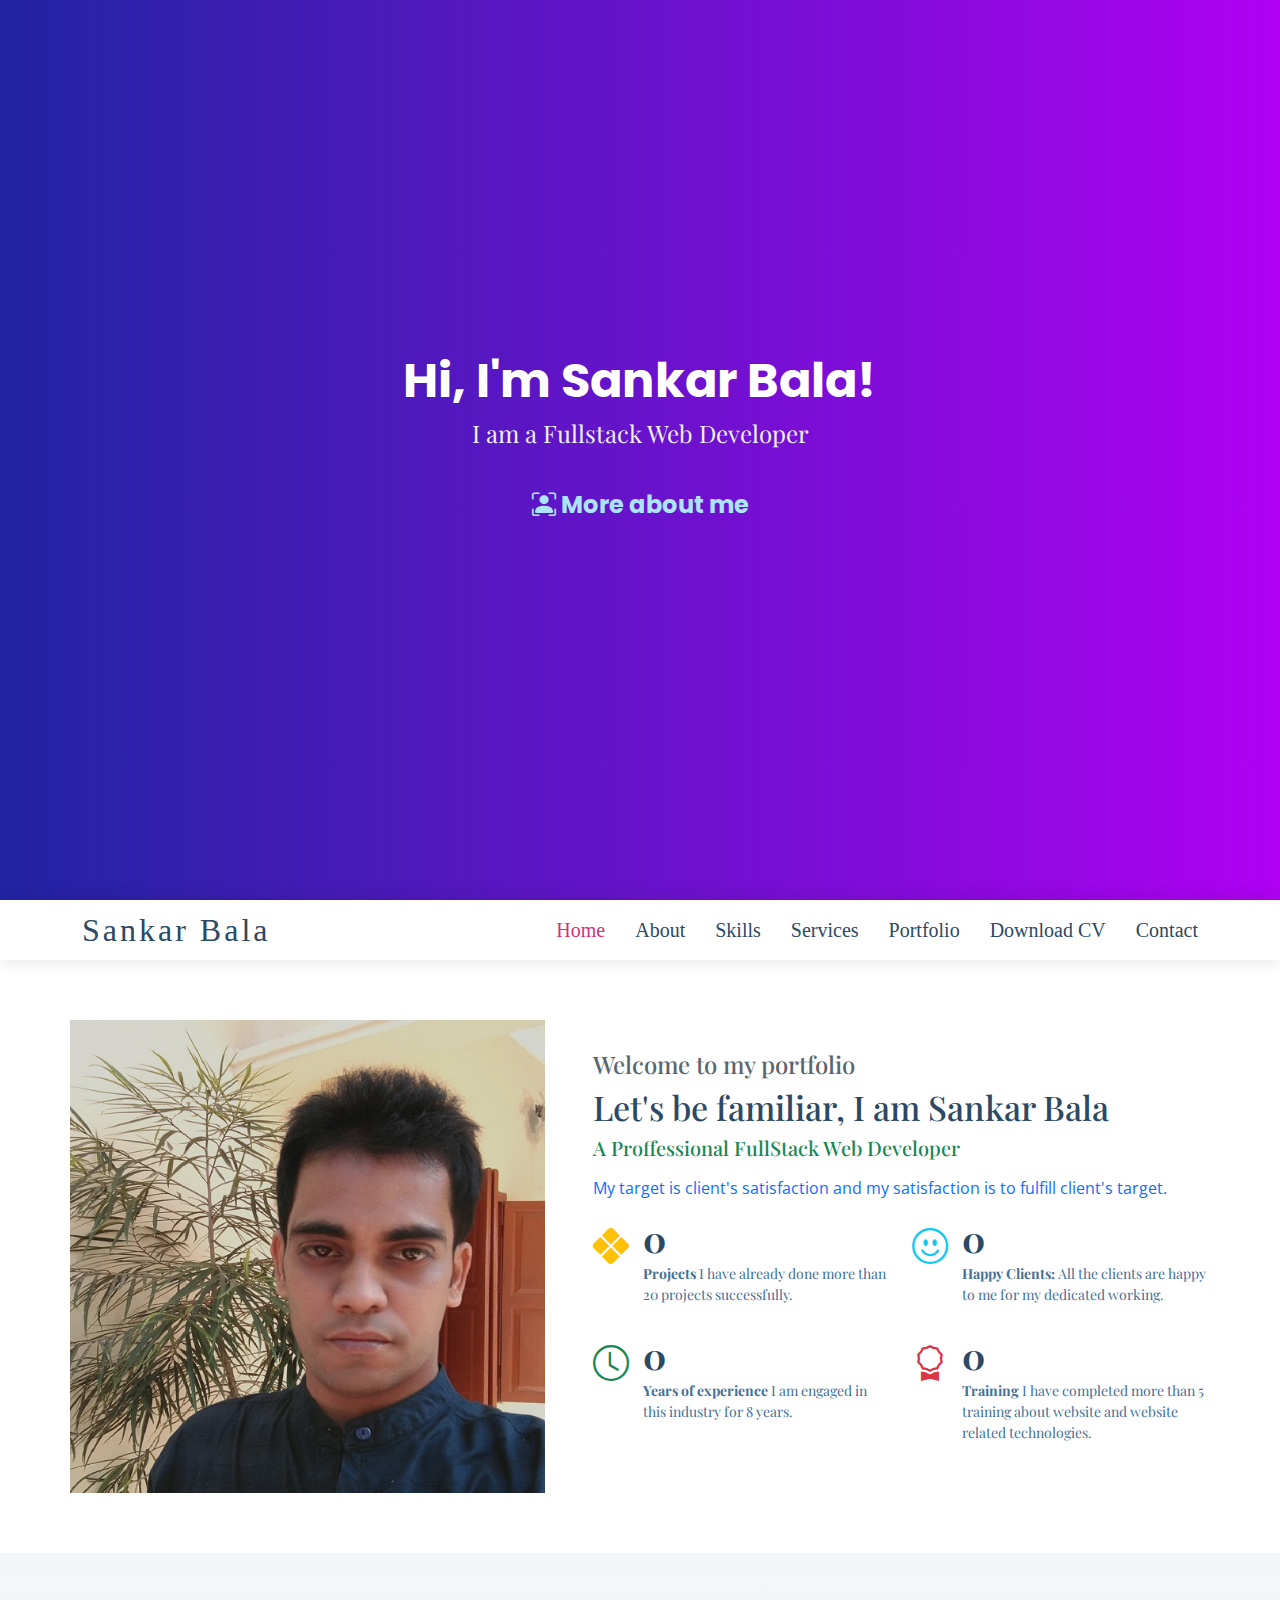
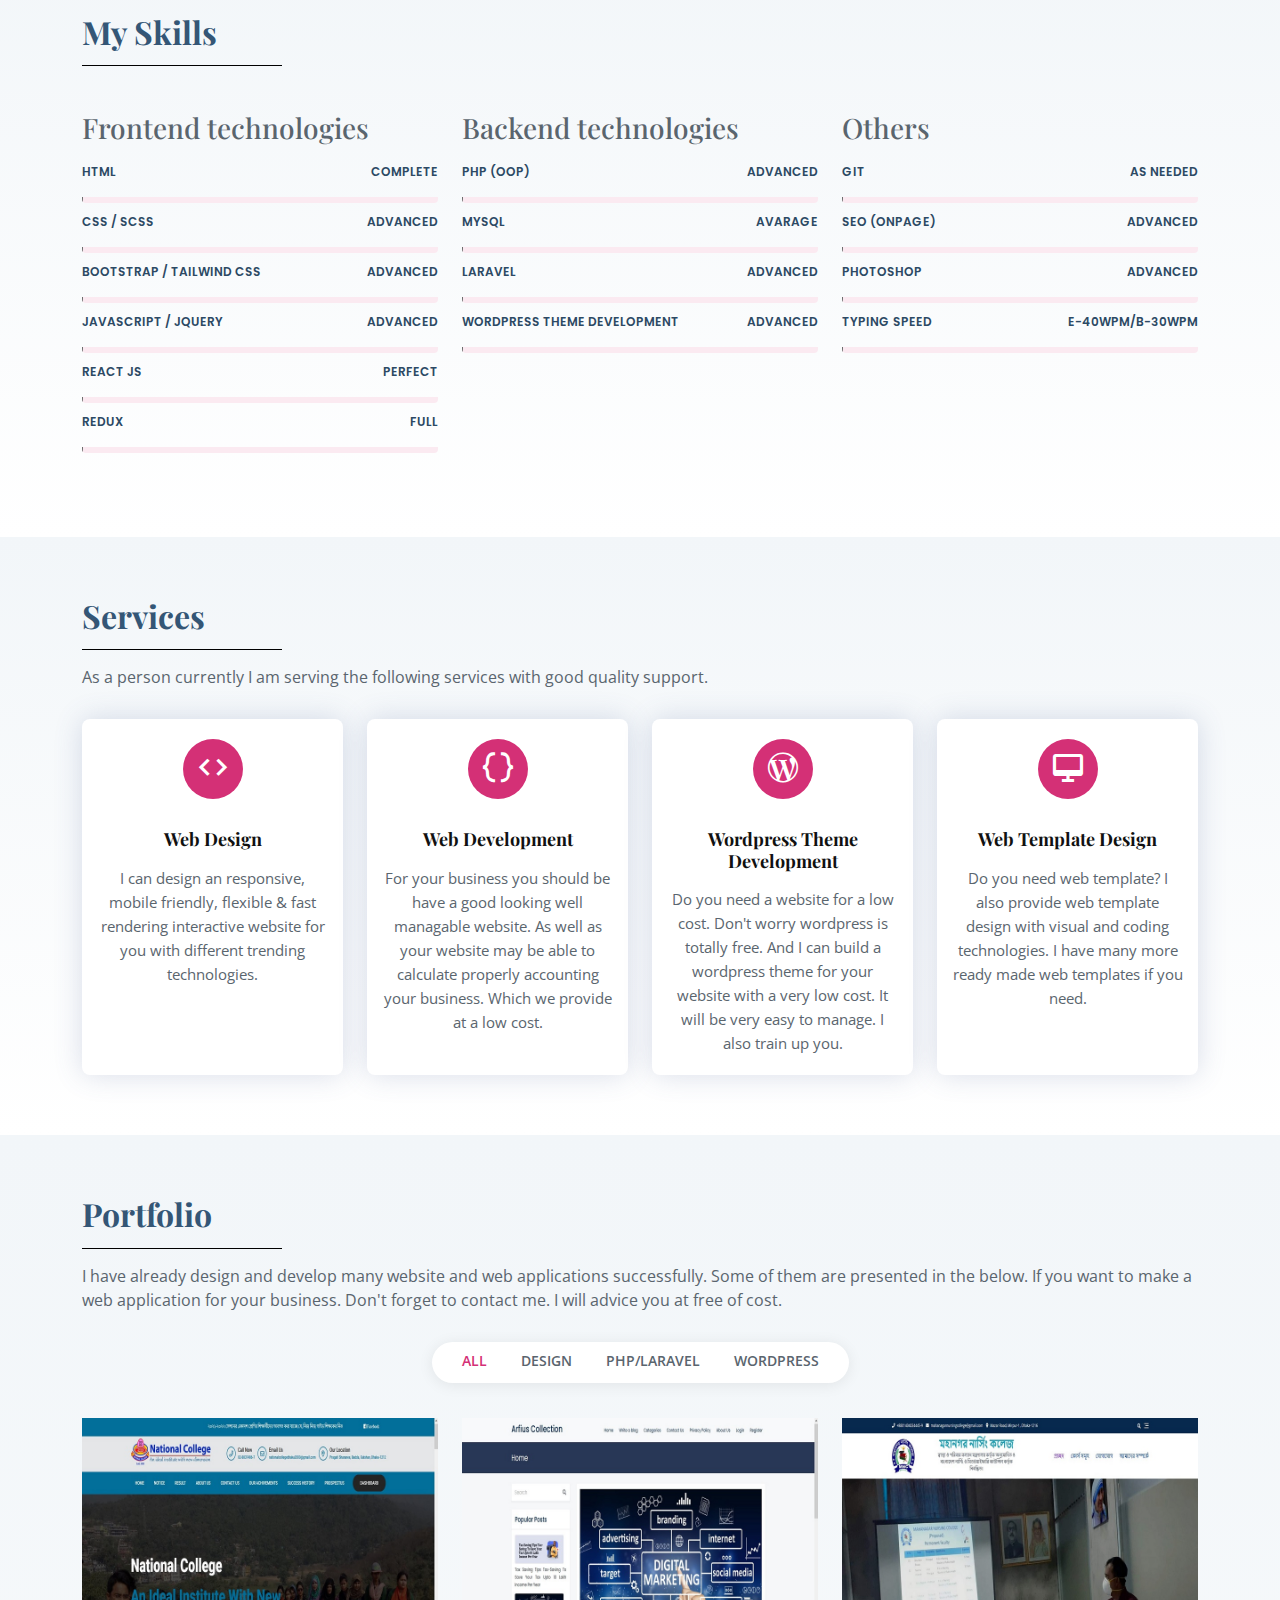
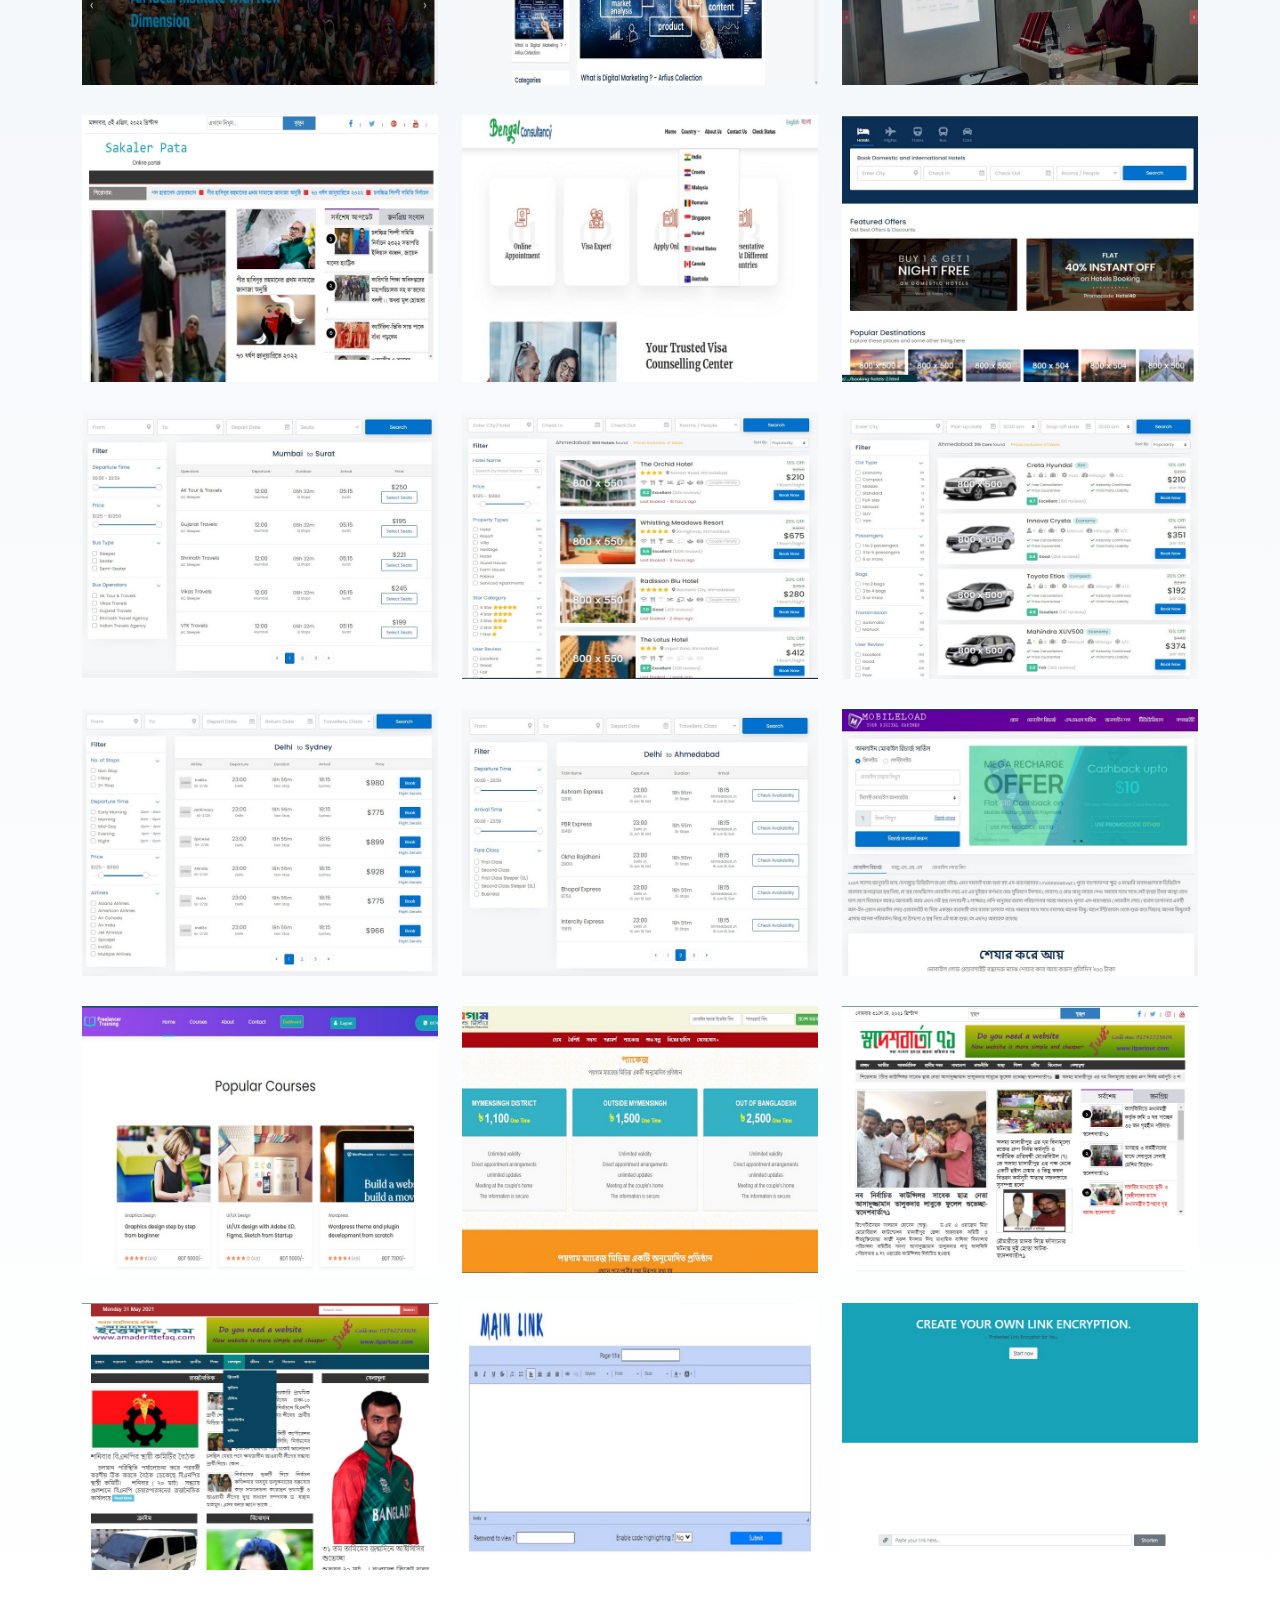
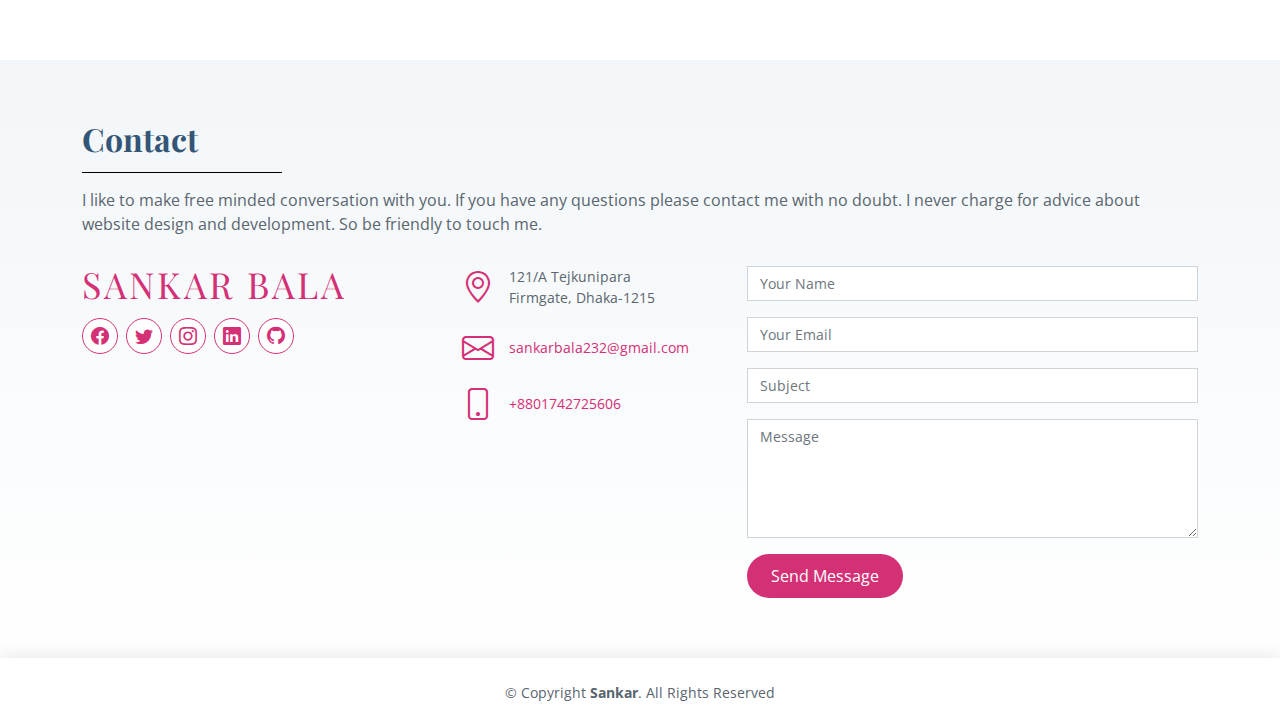
==== commit 067c4a06: "Update index.html" ====
--- a/index.html
+++ b/index.html
@@ -869,8 +869,8 @@
 
               <div class="d-flex align-items-center my-4">
                 <i class="bi bi-phone"></i>
-                <a href="tell://01742725606">
-                  <p>01742725606</p>
+                <a href="tel:+8801742725606">
+                  <p>+8801742725606</p>
                 </a>
               </div>
 
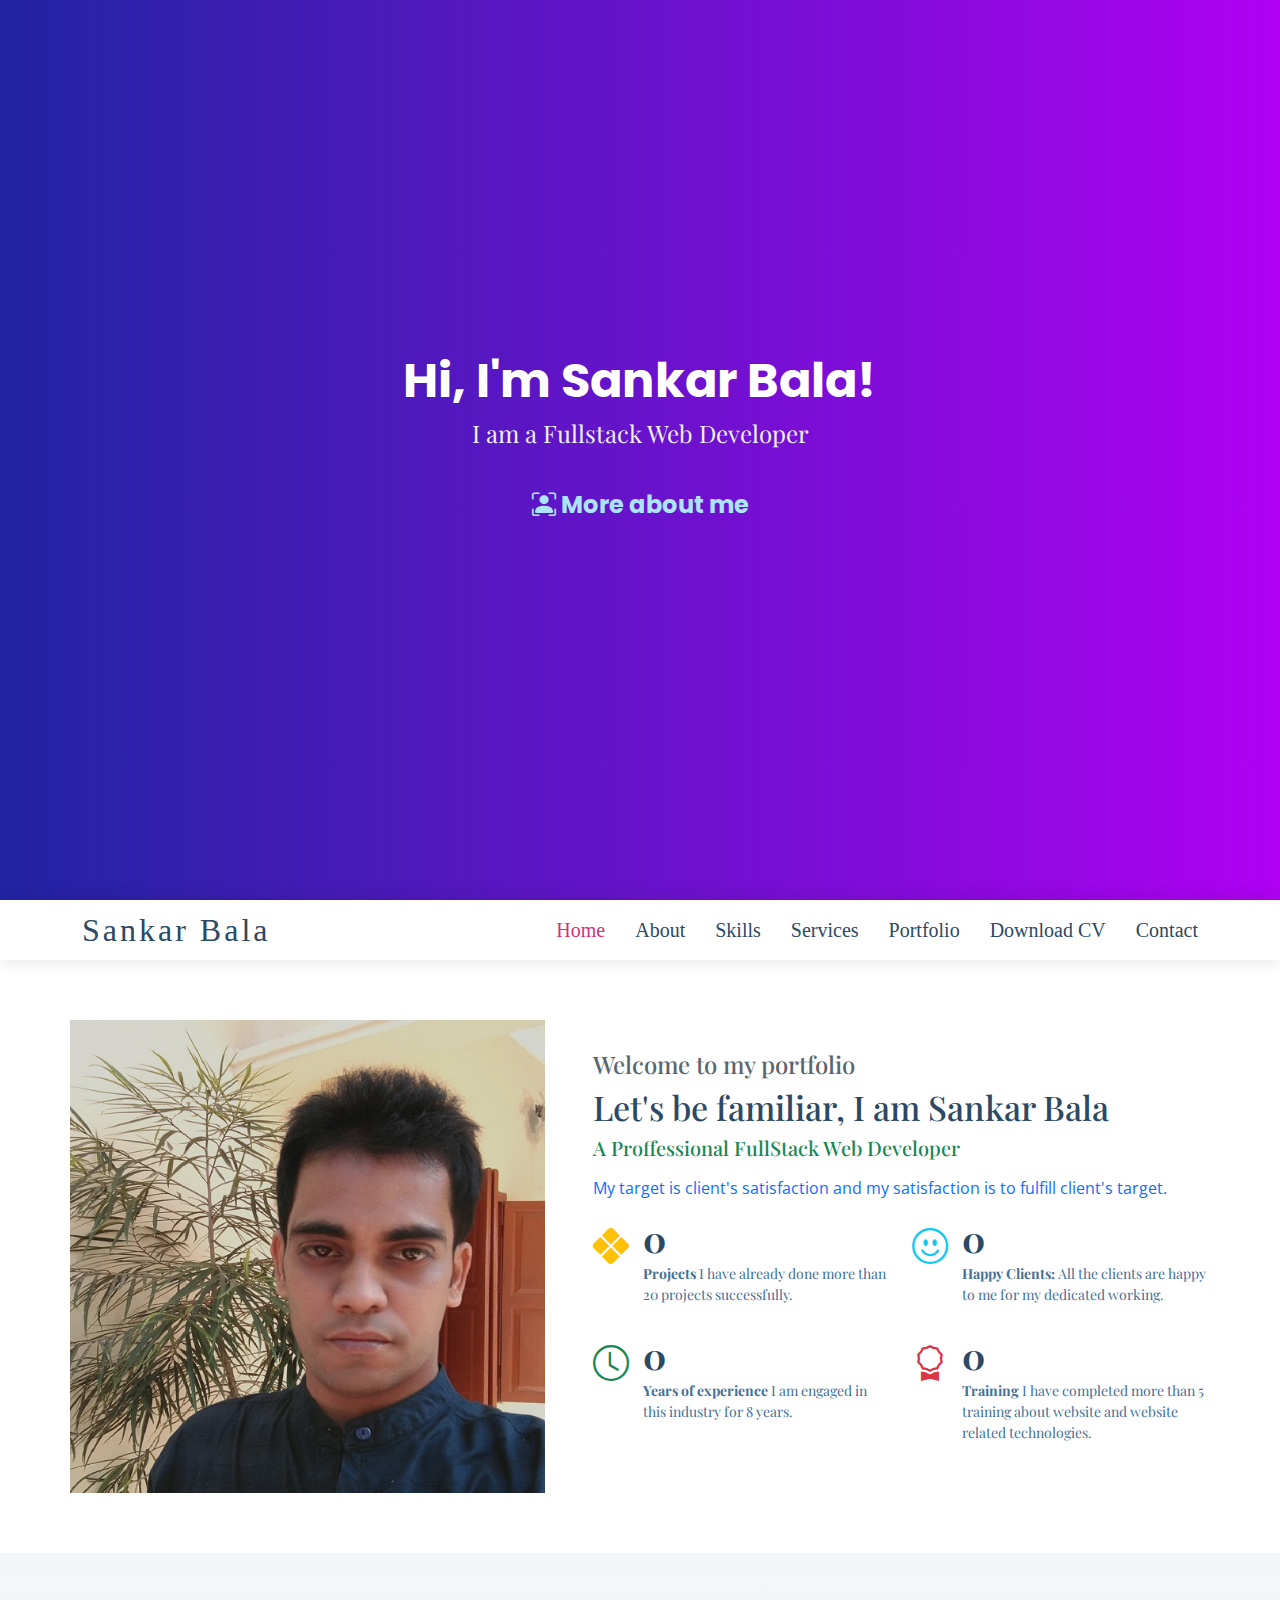
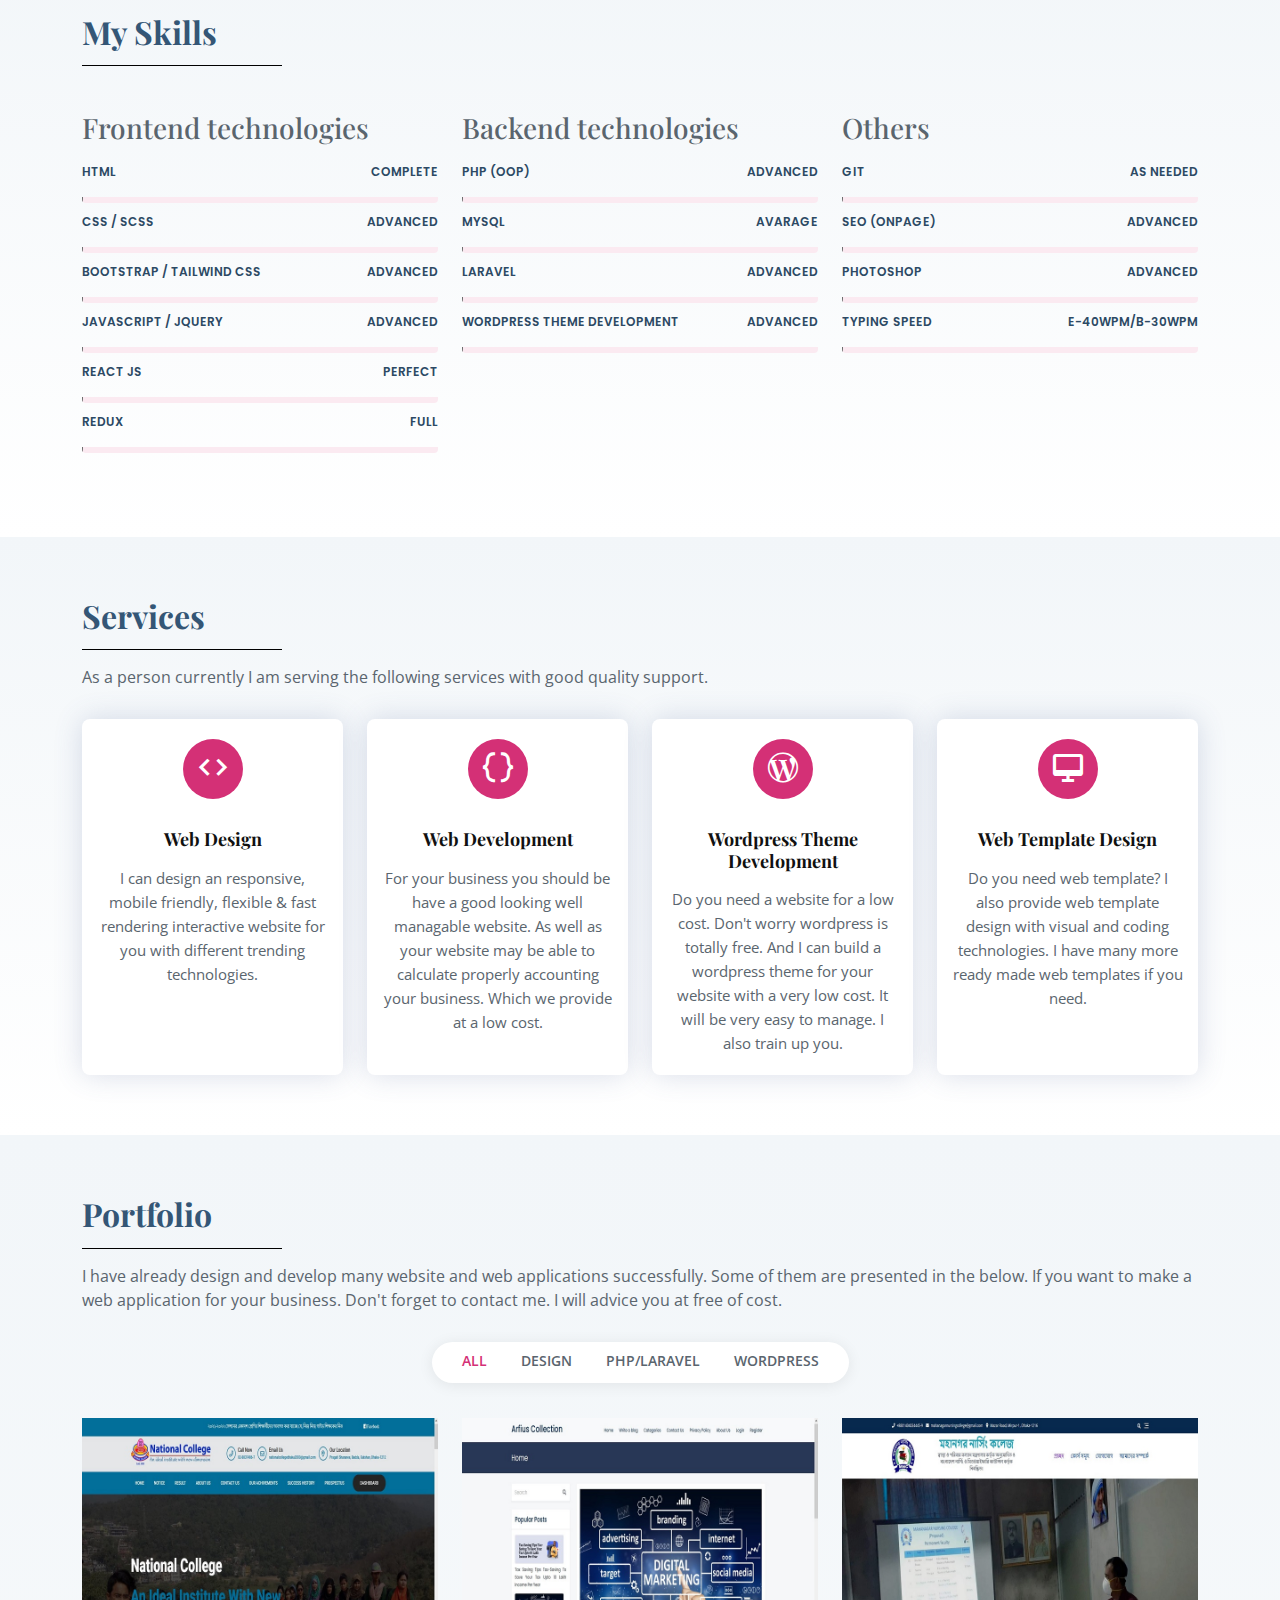
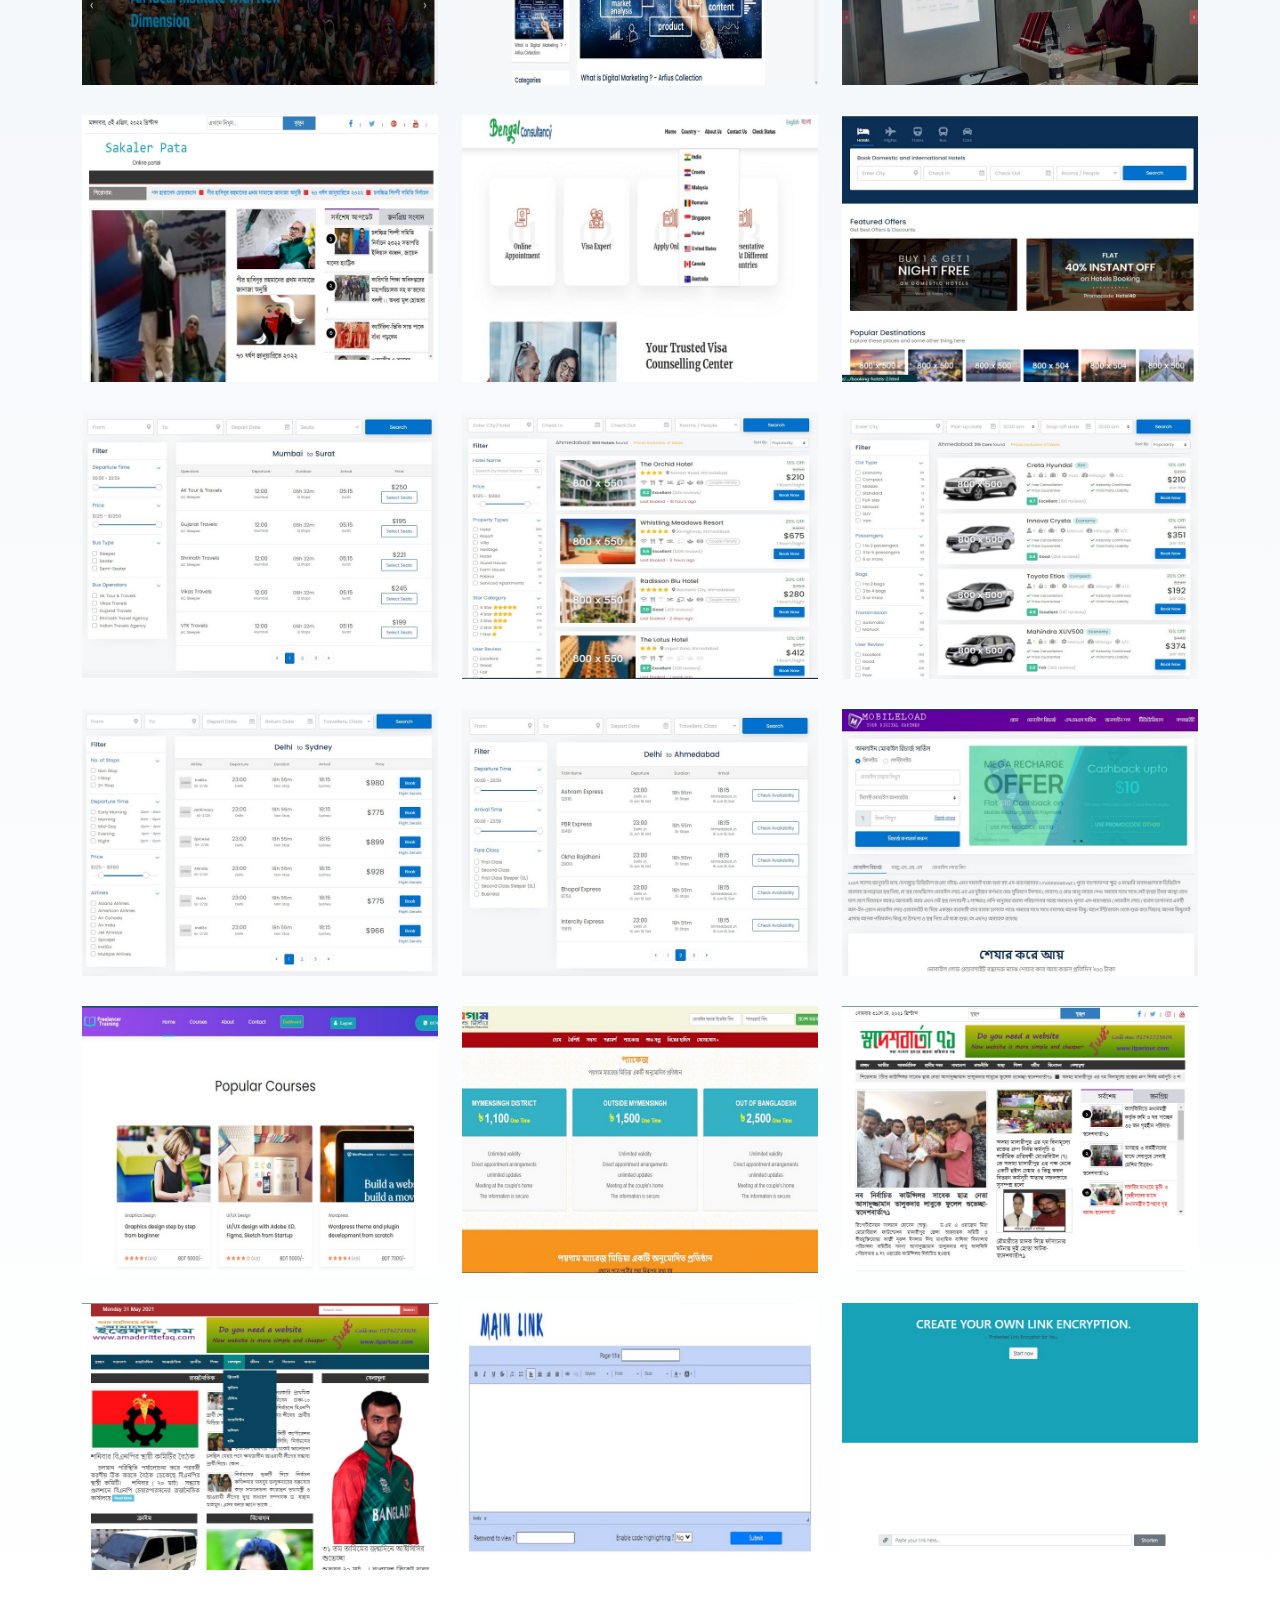
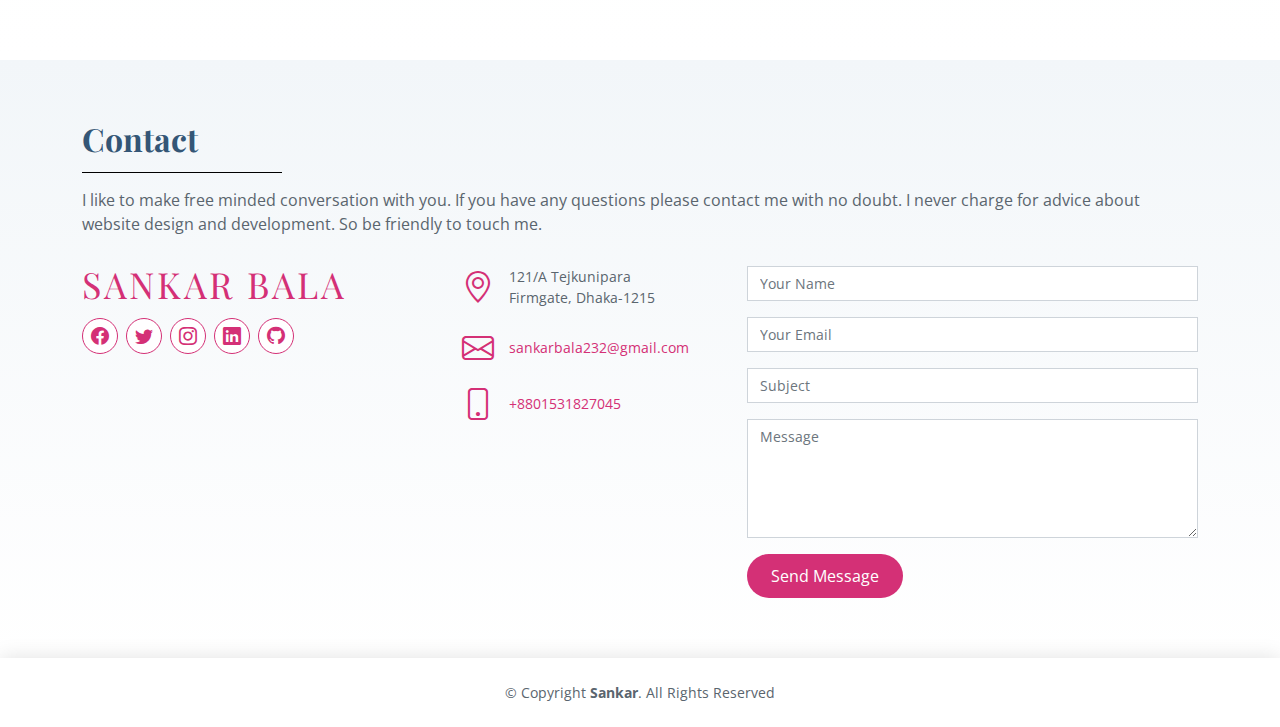
==== commit a46b30b5: "Update index.html" ====
--- a/index.html
+++ b/index.html
@@ -7,9 +7,9 @@
   <!-- <base href="https://sankarbala.github.io/" /> -->
 
   <!-- Open Graph -->
-<meta property="og:url"          content="https://sankarbala.github.io/" />
+<meta property="og:url"          content="Sankar Bala" />
 <meta property="og:type"         content="Website" />
-<meta property="og:title"        content="Welcome to my portfolio" />
+<meta property="og:title"        content="Fullstack Web Developer" />
 <meta property="og:description"  content="A full stack Freelancer Web and App Developer" />
 <meta property="og:image"        content="/assets/img/me.jpg" />
 
@@ -862,15 +862,15 @@
 
               <div class="d-flex align-items-center mt-4">
                 <i class="bi bi-envelope"></i>
-                <a href="mailto:sankarbala323@gmail.com?subject=Query">
+                <a href="mailto:sankarbala232@gmail.com?subject=Web Services">
                   <p>sankarbala232@gmail.com</p>
                 </a>
               </div>
 
               <div class="d-flex align-items-center my-4">
                 <i class="bi bi-phone"></i>
-                <a href="tel:+8801742725606">
-                  <p>+8801742725606</p>
+                <a href="tel:+8801531827045">
+                  <p>+8801531827045</p>
                 </a>
               </div>
 
